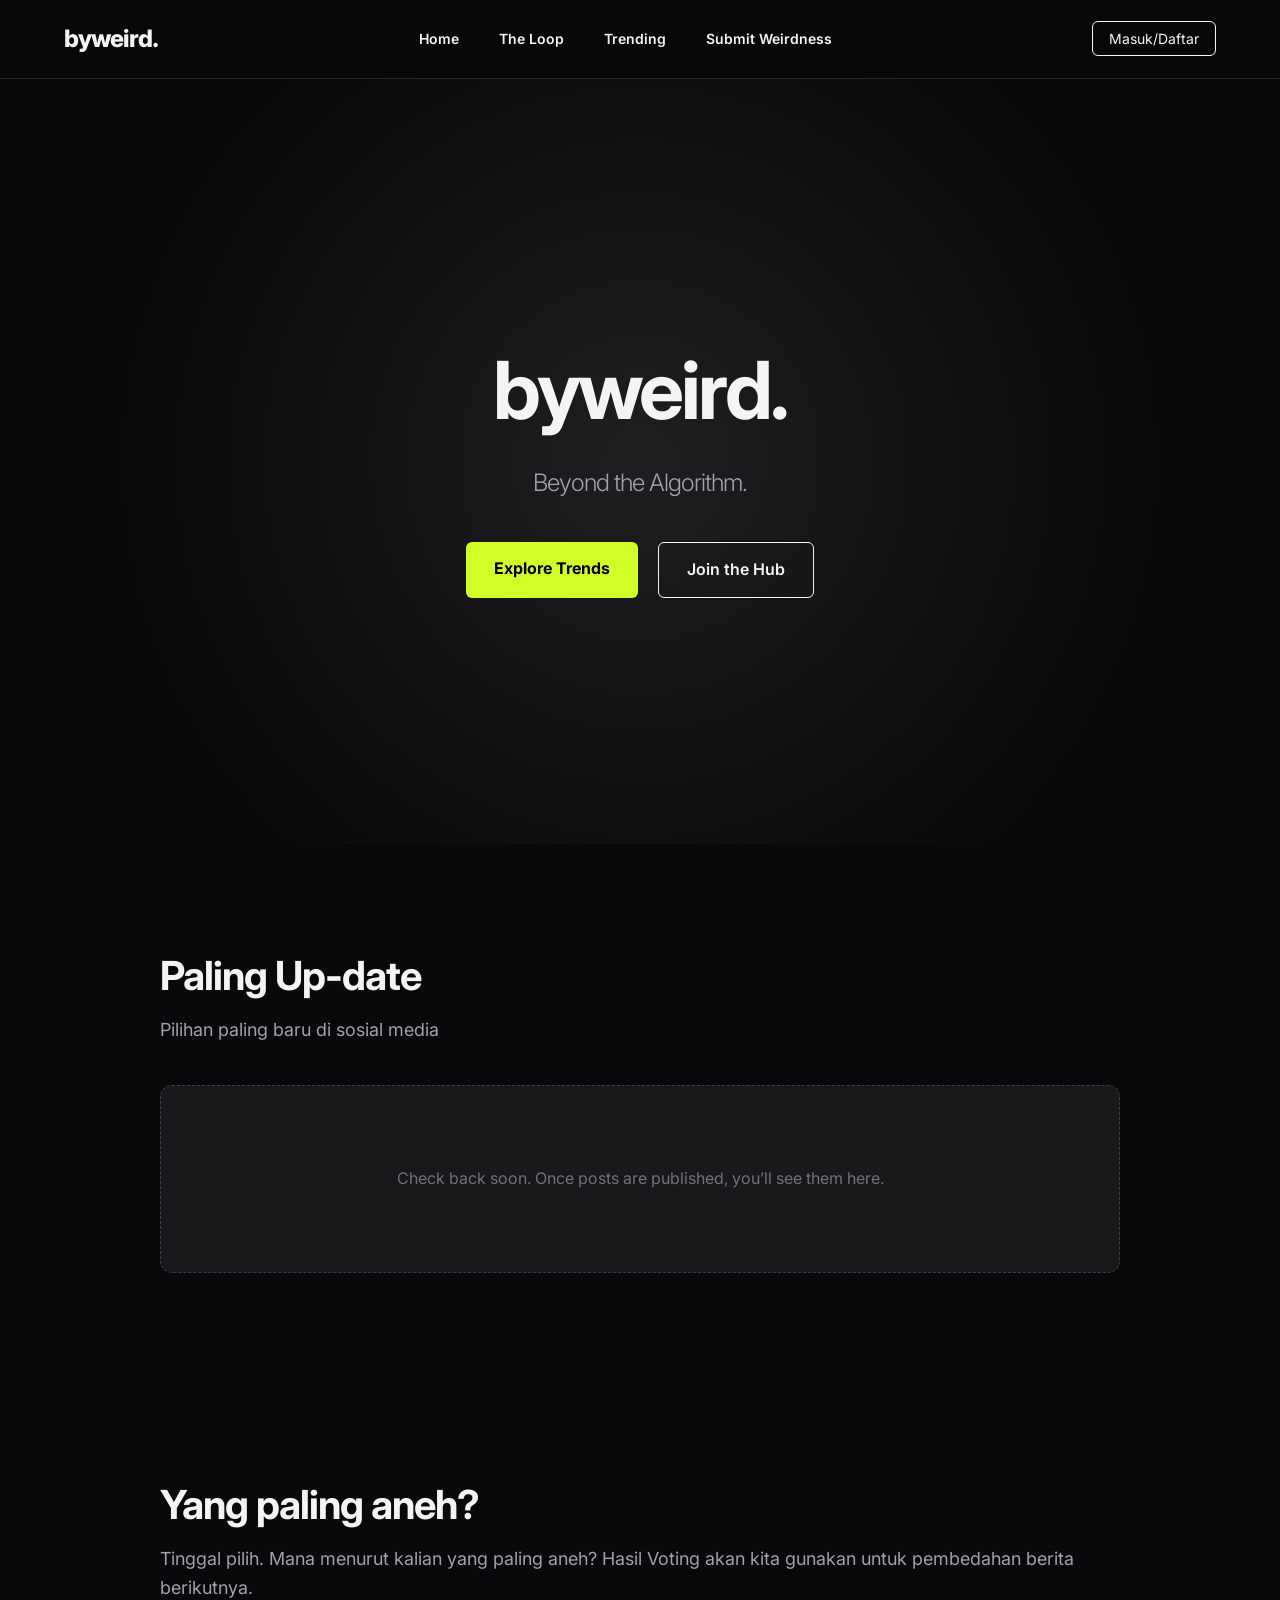
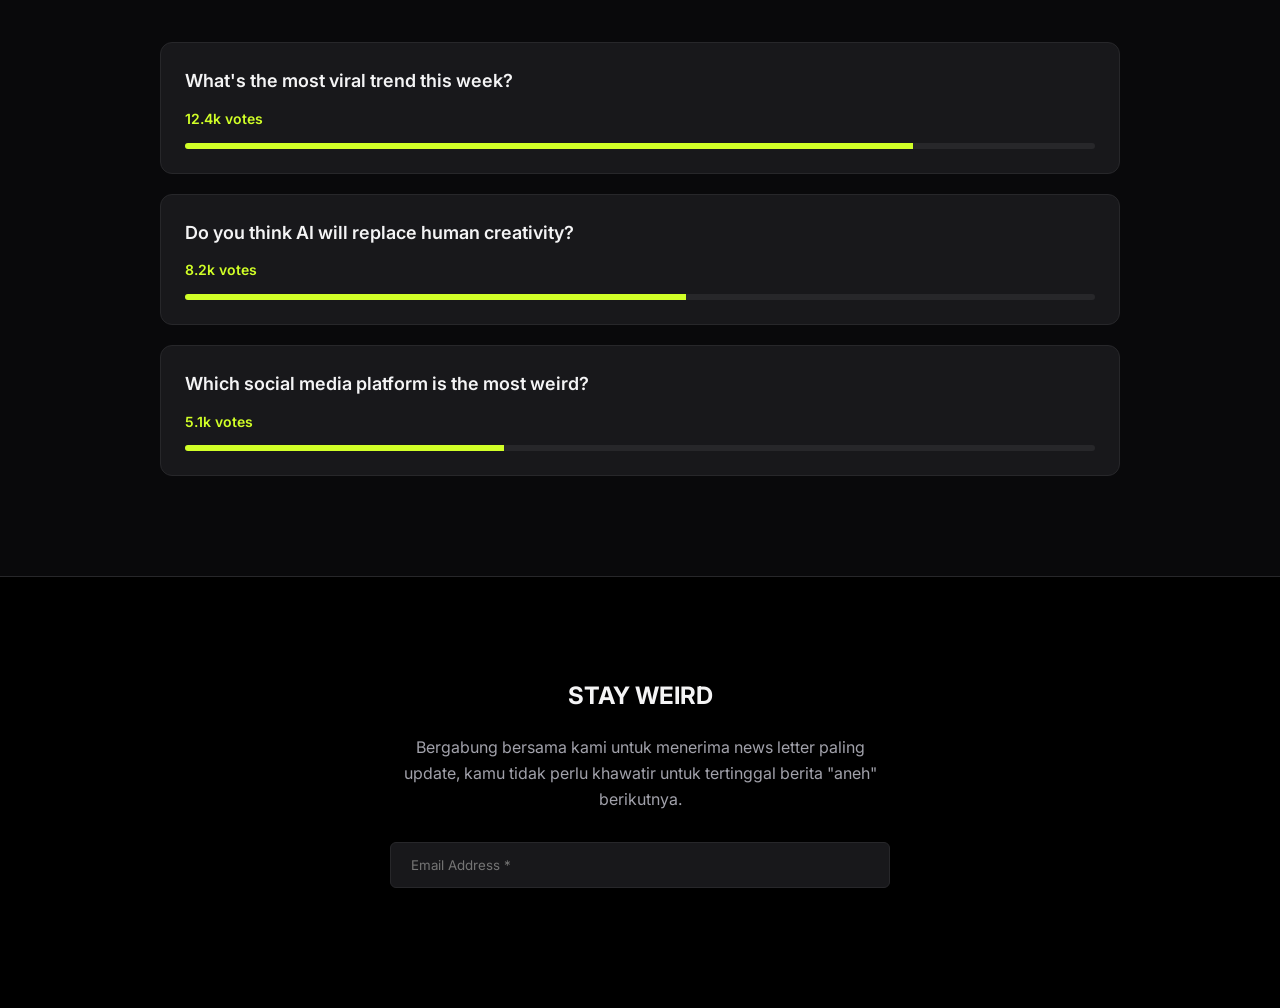
==== index.html @ 3d1785d6 "Upload website byweird pertama" ====
<!DOCTYPE html>
<html lang="id">
<head>
    <meta charset="UTF-8">
    <meta name="viewport" content="width=device-width, initial-scale=1.0">
    <title>Byweird | Beyond the Algorithm.</title>
    <link href="https://fonts.googleapis.com/css2?family=Inter:wght@300;400;600;800&display=swap" rel="stylesheet">
    <link rel="stylesheet" href="style.css">
</head>
<body>
    <header>
        <nav class="navbar">
            <div class="logo">
                <a href="#"><h1>byweird.</h1></a>
            </div>
            <ul class="nav-links">
                <li><a href="#home">Home</a></li>
                <li><a href="#the-loop">The Loop</a></li>
                <li><a href="#trending">Trending</a></li>
                <li><a href="#submit">Submit Weirdness</a></li>
            </ul>
            <div class="auth-buttons">
                <a href="#login" class="btn-login">Masuk/Daftar</a>
            </div>
        </nav>
    </header>

    <section id="home" class="hero">
        <div class="hero-content">
            <h1 class="hero-logo">byweird.</h1>
            <h2 class="tagline">Beyond the Algorithm.</h2>
            <div class="hero-actions">
                <a href="#explore" class="btn-primary">Explore Trends</a>
                <a href="#join" class="btn-secondary">Join the Hub</a>
            </div>
        </div>
    </section>

    <section id="the-loop" class="latest-updates">
        <div class="container">
            <h2>Paling Up-date</h2>
            <p class="subtitle">Pilihan paling baru di sosial media</p>
            <div class="posts-grid">
                <div class="empty-state">
                    <p>Check back soon. Once posts are published, you’ll see them here.</p>
                </div>
            </div>
        </div>
    </section>

    <section id="trending" class="voting-section">
        <div class="container">
            <h2>Yang paling aneh?</h2>
            <p class="voting-desc">Tinggal pilih. Mana menurut kalian yang paling aneh? Hasil Voting akan kita gunakan untuk pembedahan berita berikutnya.</p>
            
            <div class="poll-list">
                <div class="poll-item">
                    <h3>What's the most viral trend this week?</h3>
                    <span class="vote-count">12.4k votes</span>
                    <div class="progress-bar"><div class="progress" style="width: 80%;"></div></div>
                </div>
                <div class="poll-item">
                    <h3>Do you think AI will replace human creativity?</h3>
                    <span class="vote-count">8.2k votes</span>
                    <div class="progress-bar"><div class="progress" style="width: 55%;"></div></div>
                </div>
                <div class="poll-item">
                    <h3>Which social media platform is the most weird?</h3>
                    <span class="vote-count">5.1k votes</span>
                    <div class="progress-bar"><div class="progress" style="width: 35%;"></div></div>
                </div>
            </div>
        </div>
    </section>

    <footer id="submit">
        <div class="newsletter-section">
            <h2>STAY WEIRD</h2>
            <p>Bergabung bersama kami untuk menerima news letter paling update, kamu tidak perlu khawatir untuk tertinggal berita "aneh" berikutnya.</p>
            <form class="newsletter-form" id="newsletterForm">
                <input type="email" id="emailInput" placeholder="Email Address *" required>
                <button type="submit" class="
---- style.css ----
/* style.css */
:root {
    --bg-color: #09090b;
    --text-color: #f4f4f5;
    --accent-color: #d1ff27; /* Hijau Neon Khas */
    --secondary-bg: #18181b;
    --border-color: #27272a;
    --font-family: 'Inter', sans-serif;
}

* {
    margin: 0;
    padding: 0;
    box-sizing: border-box;
}

body {
    background-color: var(--bg-color);
    color: var(--text-color);
    font-family: var(--font-family);
    line-height: 1.6;
}

a {
    text-decoration: none;
    color: var(--text-color);
    transition: all 0.3s ease;
}

a:hover {
    color: var(--accent-color);
}

.container {
    max-width: 1000px;
    margin: 0 auto;
    padding: 0 20px;
}

/* Navigasi */
.navbar {
    display: flex;
    justify-content: space-between;
    align-items: center;
    padding: 20px 5%;
    background-color: rgba(9, 9, 11, 0.9);
    position: sticky;
    top: 0;
    z-index: 100;
    border-bottom: 1px solid var(--border-color);
    backdrop-filter: blur(10px);
}

.logo h1 {
    font-size: 24px;
    font-weight: 800;
    letter-spacing: -1px;
}

.nav-links {
    display: flex;
    list-style: none;
    gap: 40px;
    font-size: 14px;
    font-weight: 600;
}

.btn-login {
    border: 1px solid var(--text-color);
    padding: 8px 16px;
    border-radius: 6px;
    font-size: 14px;
}

.btn-login:hover {
    background: var(--text-color);
    color: var(--bg-color);
}

/* Hero Section */
.hero {
    height: 85vh;
    display: flex;
    align-items: center;
    justify-content: center;
    text-align: center;
    background: radial-gradient(circle at center, #1f1f22 0%, #09090b 70%);
}

.hero-logo {
    font-size: 80px;
    margin-bottom: 10px;
    letter-spacing: -3px;
}

.tagline {
    font-size: 24px;
    font-weight: 300;
    margin-bottom: 40px;
    color: #a1a1aa;
}

.hero-actions {
    display: flex;
    gap: 20px;
    justify-content: center;
}

.btn-primary {
    background-color: var(--accent-color);
    color: #000;
    padding: 14px 28px;
    font-weight: 700;
    border-radius: 6px;
    border: none;
    cursor: pointer;
    font-size: 16px;
    transition: transform 0.2s ease;
}

.btn-primary:hover {
    transform: translateY(-2px);
    box-shadow: 0 4px 15px rgba(209, 255, 39, 0.3);
}

.btn-secondary {
    background-color: transparent;
    border: 1px solid var(--text-color);
    padding: 14px 28px;
    font-weight: 600;
    border-radius: 6px;
}

.btn-secondary:hover {
    background: var(--secondary-bg);
}

/* Section Umum */
section {
    padding: 100px 0;
}

section h2 {
    font-size: 40px;
    margin-bottom: 8px;
    letter-spacing: -1px;
}

.subtitle, .voting-desc {
    color: #a1a1aa;
    margin-bottom: 40px;
    font-size: 18px;
}

.empty-state {
    padding: 80px 20px;
    border: 1px dashed #3f3f46;
    text-align: center;
    color: #71717a;
    border-radius: 12px;
    background-color: var(--secondary-bg);
}

/* Voting Section */
.poll-list {
    display: flex;
    flex-direction: column;
    gap: 20px;
}

.poll-item {
    background: var(--secondary-bg);
    padding: 24px;
    border-radius: 12px;
    border: 1px solid var(--border-color);
    transition: border-color 0.3s;
}

.poll-item:hover {
    border-color: #52525b;
}

.poll-item h3 {
    font-size: 18px;
    font-weight: 600;
    margin-bottom: 12px;
}

.vote-count {
    font-size: 14px;
    color: var(--accent-color);
    display: block;
    margin-bottom: 12px;
    font-weight: 600;
}

.progress-bar {
    width: 100%;
    height: 6px;
    background: #27272a;
    border-radius: 4px;
    overflow: hidden;
}

.progress {
    height: 100%;
    background: var(--accent-color);
}

/* Footer & Newsletter */
footer {
    background: #000;
    padding: 100px 20px 40px;
    text-align: center;
    border-top: 1px solid var(--border-color);
}

.newsletter-section {
    max-width: 500px;
    margin: 0 auto 80px;
}

.newsletter-section p {
    margin: 20px 0 30px;
    color: #a1a1aa;
}

.newsletter-form {
    display: flex;
    gap: 12px;
}

.newsletter-form input {
    flex: 1;
    padding: 14px 20px;
    border: 1px solid var(--border-color);
    background: var(--secondary-bg);
    color: white;
    border-radius: 6px;
    outline: none;
    font-family: inherit;
}

.newsletter-form input:focus {
    border-color: var(--accent-color);
}

.footer-bottom {
    display: flex;
    flex-direction: column;
    gap: 10px;
    color: #71717a;
    font-size: 14px;
}

.footer-logo {
    font-size: 24px;
    font-weight: 800;
    color: white;
}

.footer-email {
    color: #a1a1aa;
}

/* Responsif untuk Mobile */
@media (max-width: 768px) {
    .nav-links, .auth-buttons {
        display: none;
    }
    .hero-logo { font-size: 56px; }
    .hero-actions { flex-direction: column; }
    .newsletter-form { flex-direction: column; }
}
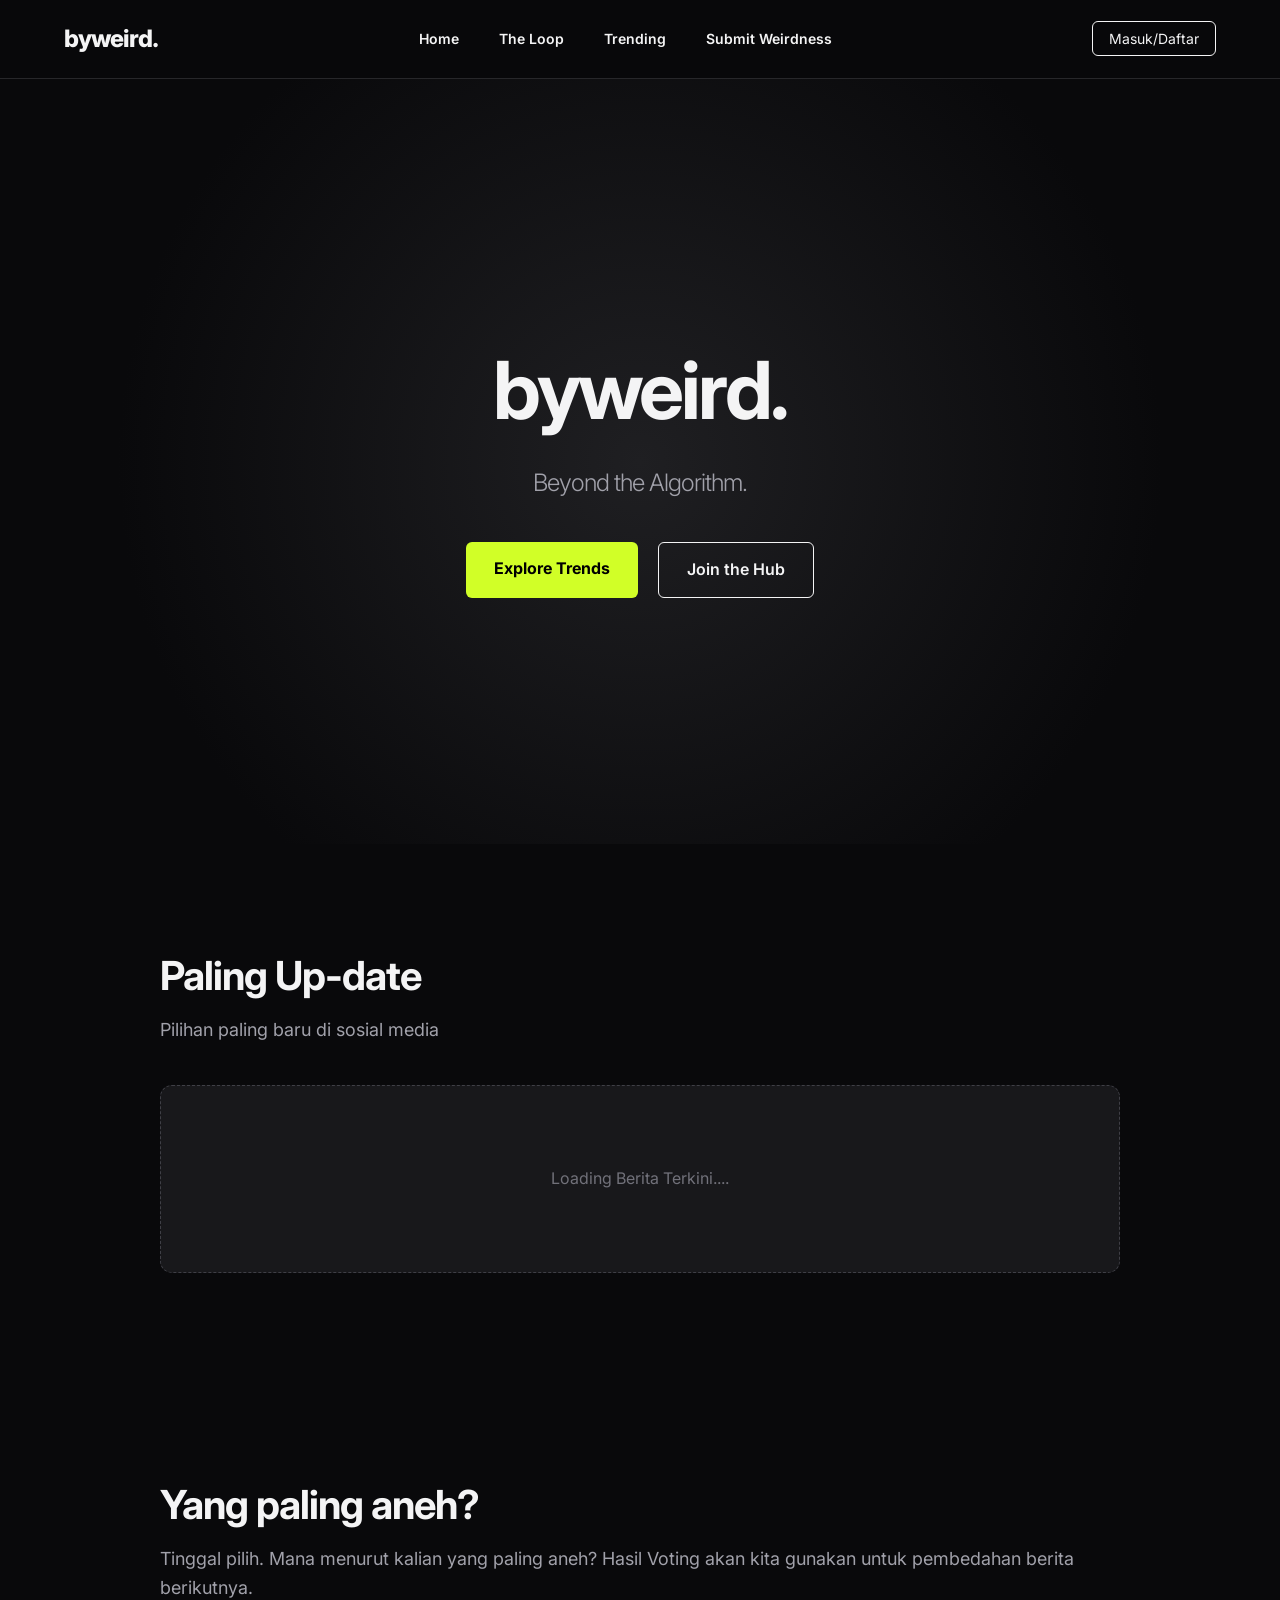
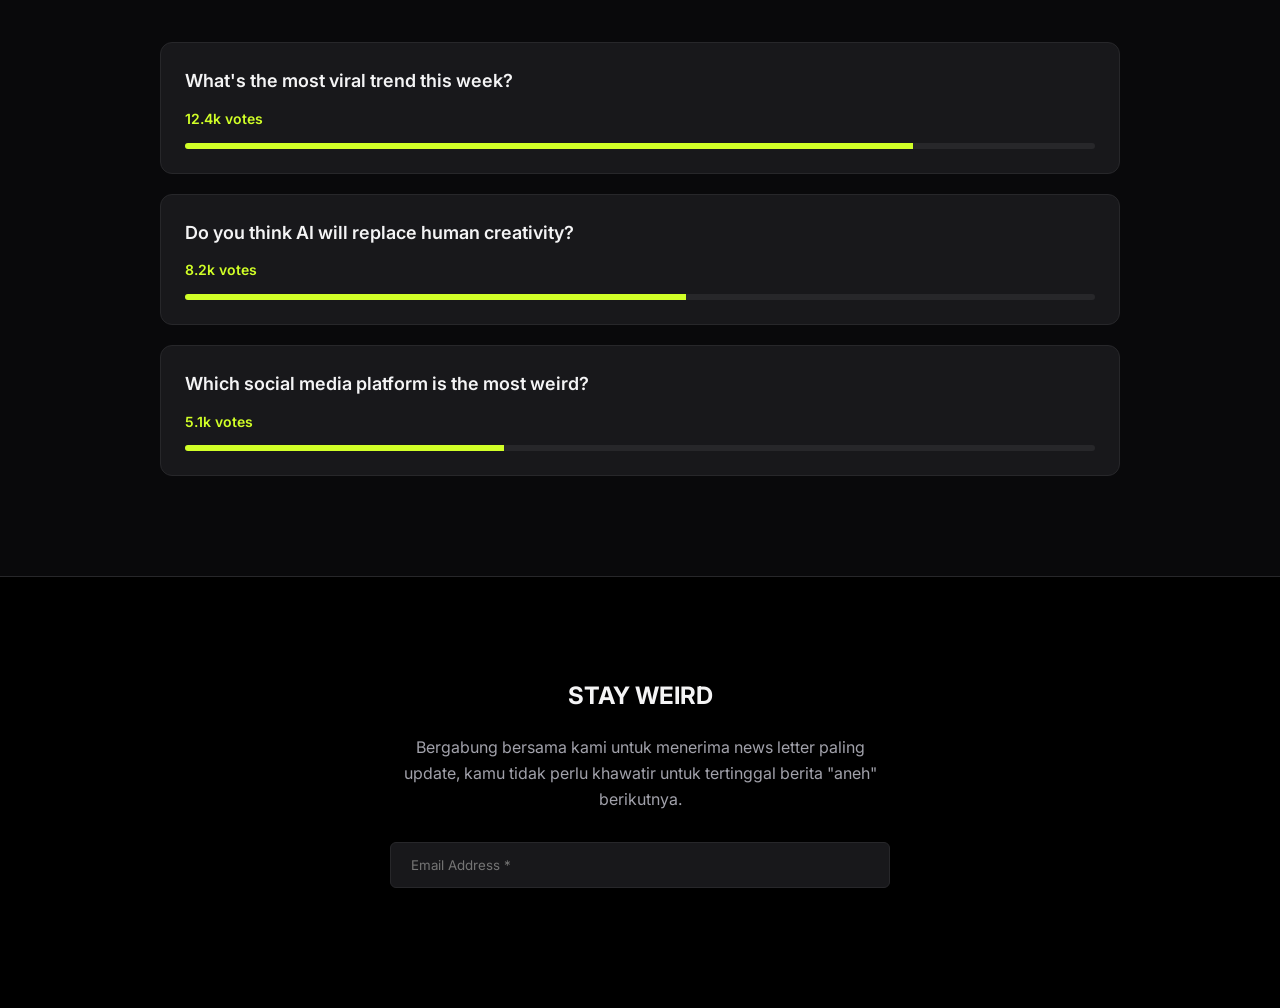
==== commit e3737daa: "Integrasi database berita dengan Google Sheets" ====
--- a/index.html
+++ b/index.html
@@ -40,9 +40,10 @@
         <div class="container">
             <h2>Paling Up-date</h2>
             <p class="subtitle">Pilihan paling baru di sosial media</p>
-            <div class="posts-grid">
+
+            <div class="posts-grid" id="newsContainer">
                 <div class="empty-state">
-                    <p>Check back soon. Once posts are published, you’ll see them here.</p>
+                    <p>Loading Berita Terkini....</p>
                 </div>
             </div>
         </div>
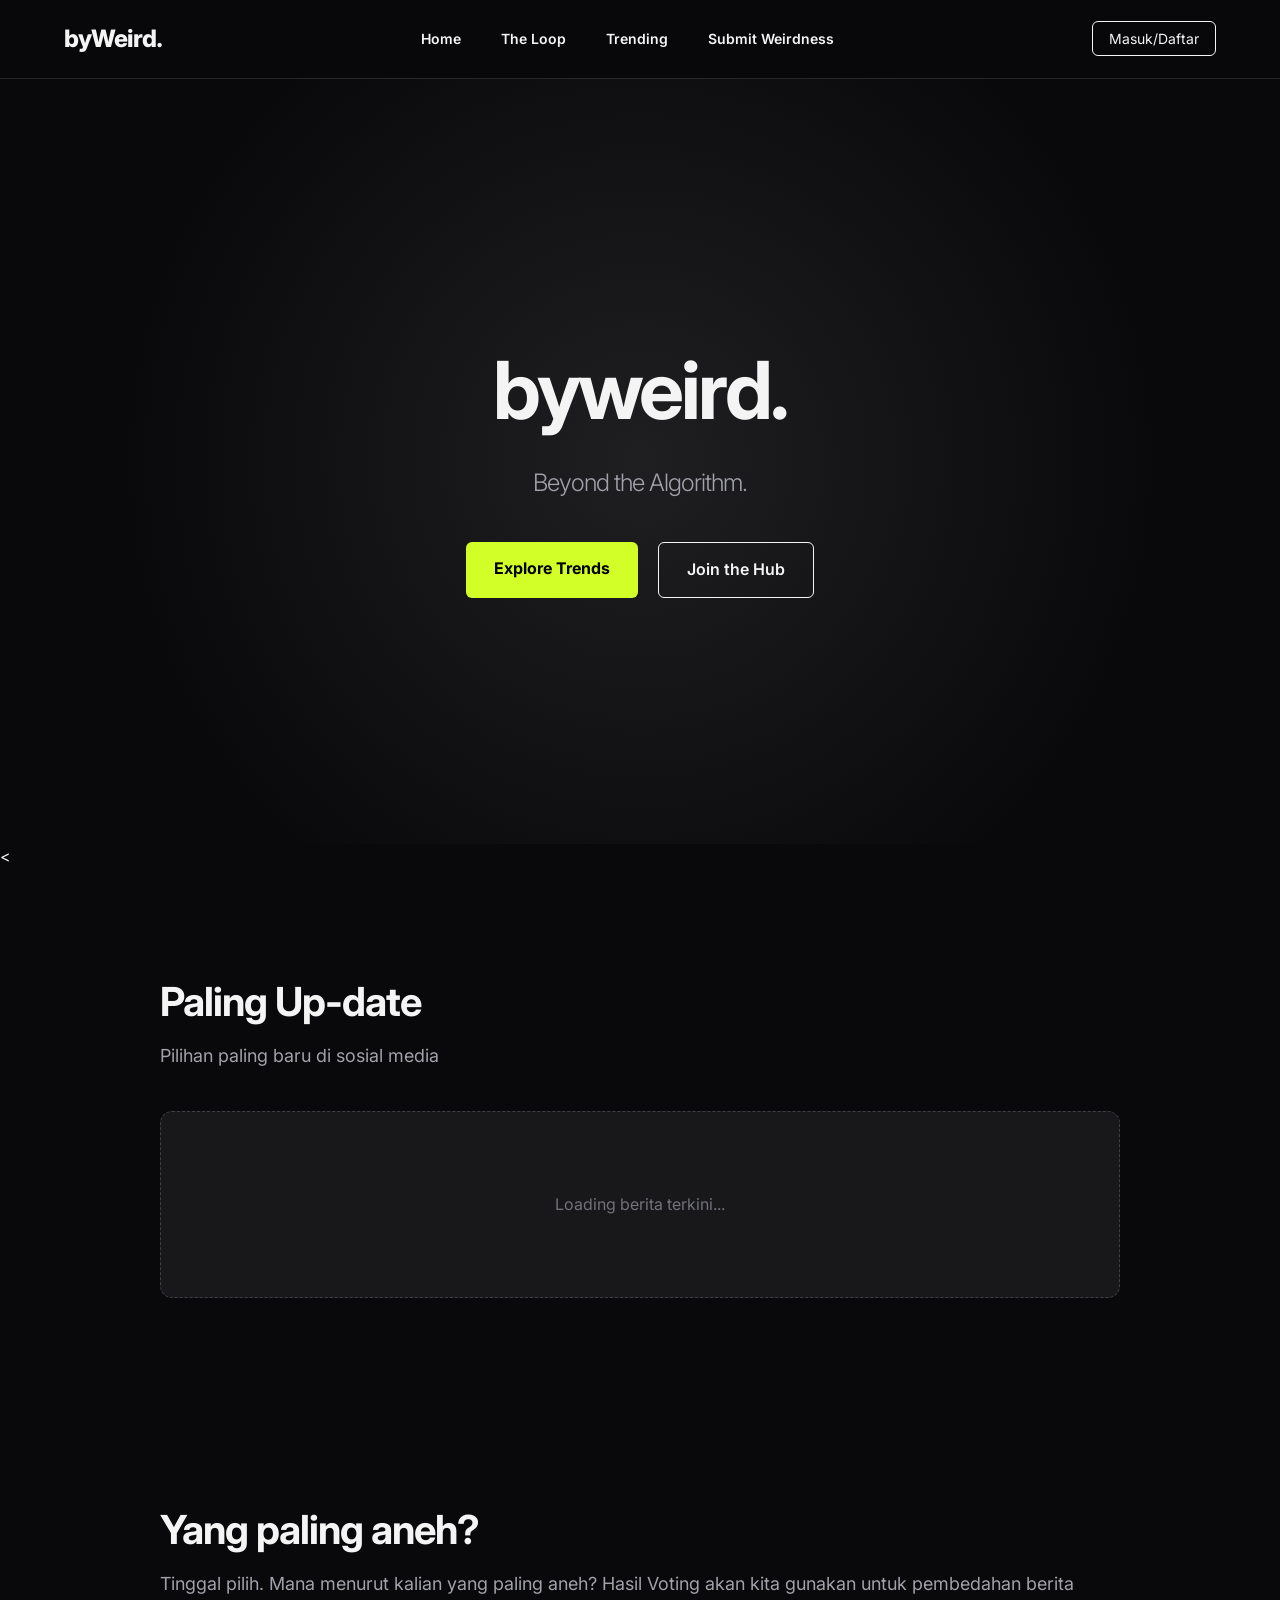
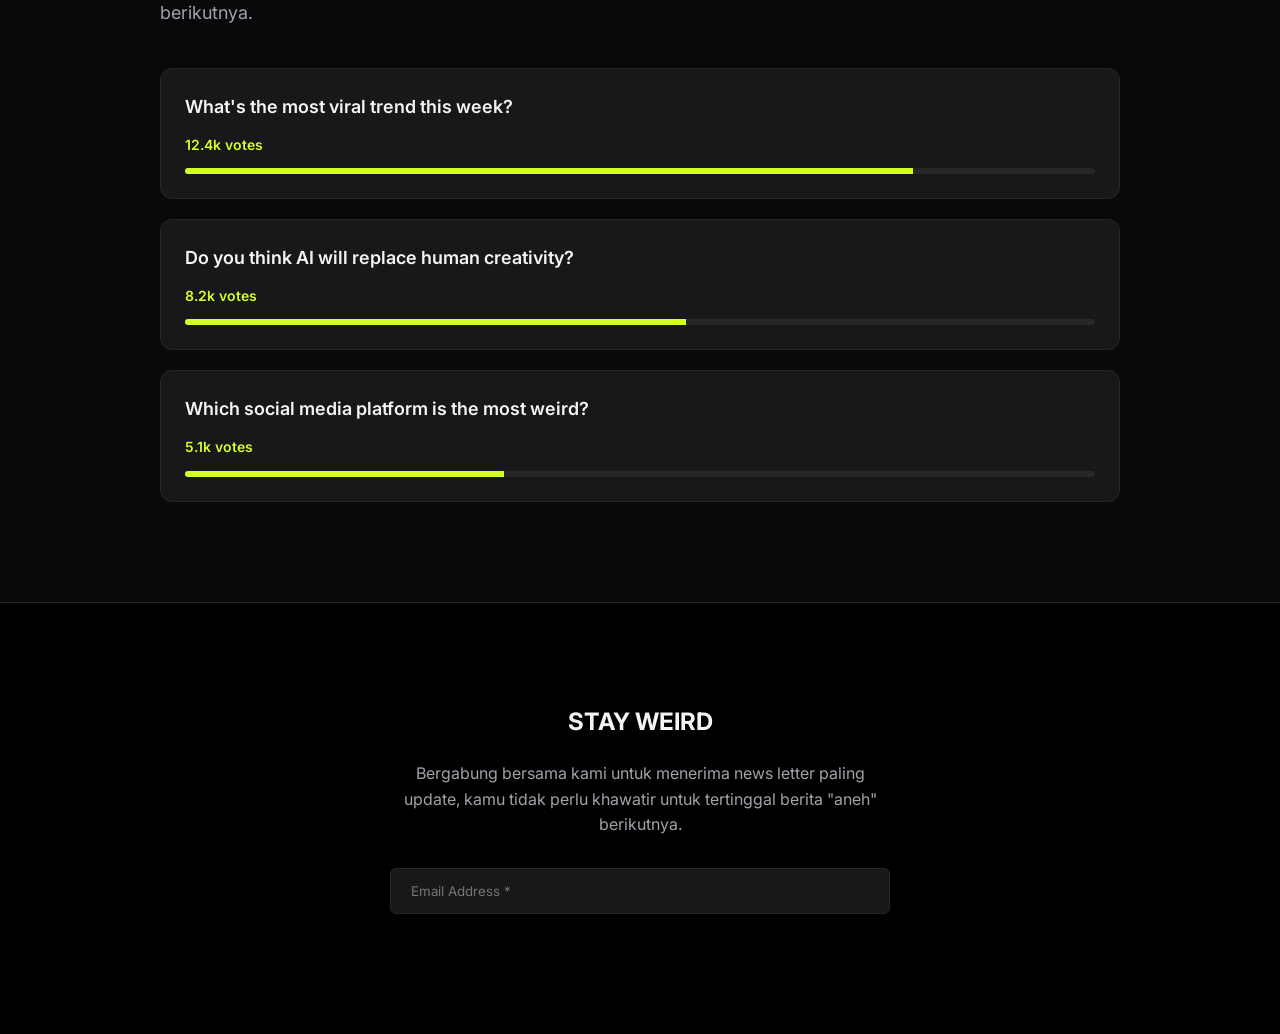
==== commit 4ed6b8b8: "tambah kode debug console" ====
--- a/index.html
+++ b/index.html
@@ -11,7 +11,7 @@
     <header>
         <nav class="navbar">
             <div class="logo">
-                <a href="#"><h1>byweird.</h1></a>
+                <a href="#"><h1>byWeird.</h1></a>
             </div>
             <ul class="nav-links">
                 <li><a href="#home">Home</a></li>
@@ -36,15 +36,13 @@
         </div>
     </section>
 
-    <section id="the-loop" class="latest-updates">
+    <<section id="the-loop" class="latest-updates">
         <div class="container">
             <h2>Paling Up-date</h2>
             <p class="subtitle">Pilihan paling baru di sosial media</p>
-
+            
             <div class="posts-grid" id="newsContainer">
-                <div class="empty-state">
-                    <p>Loading Berita Terkini....</p>
-                </div>
+                <div class="empty-state">Loading berita terkini...</div>
             </div>
         </div>
     </section>
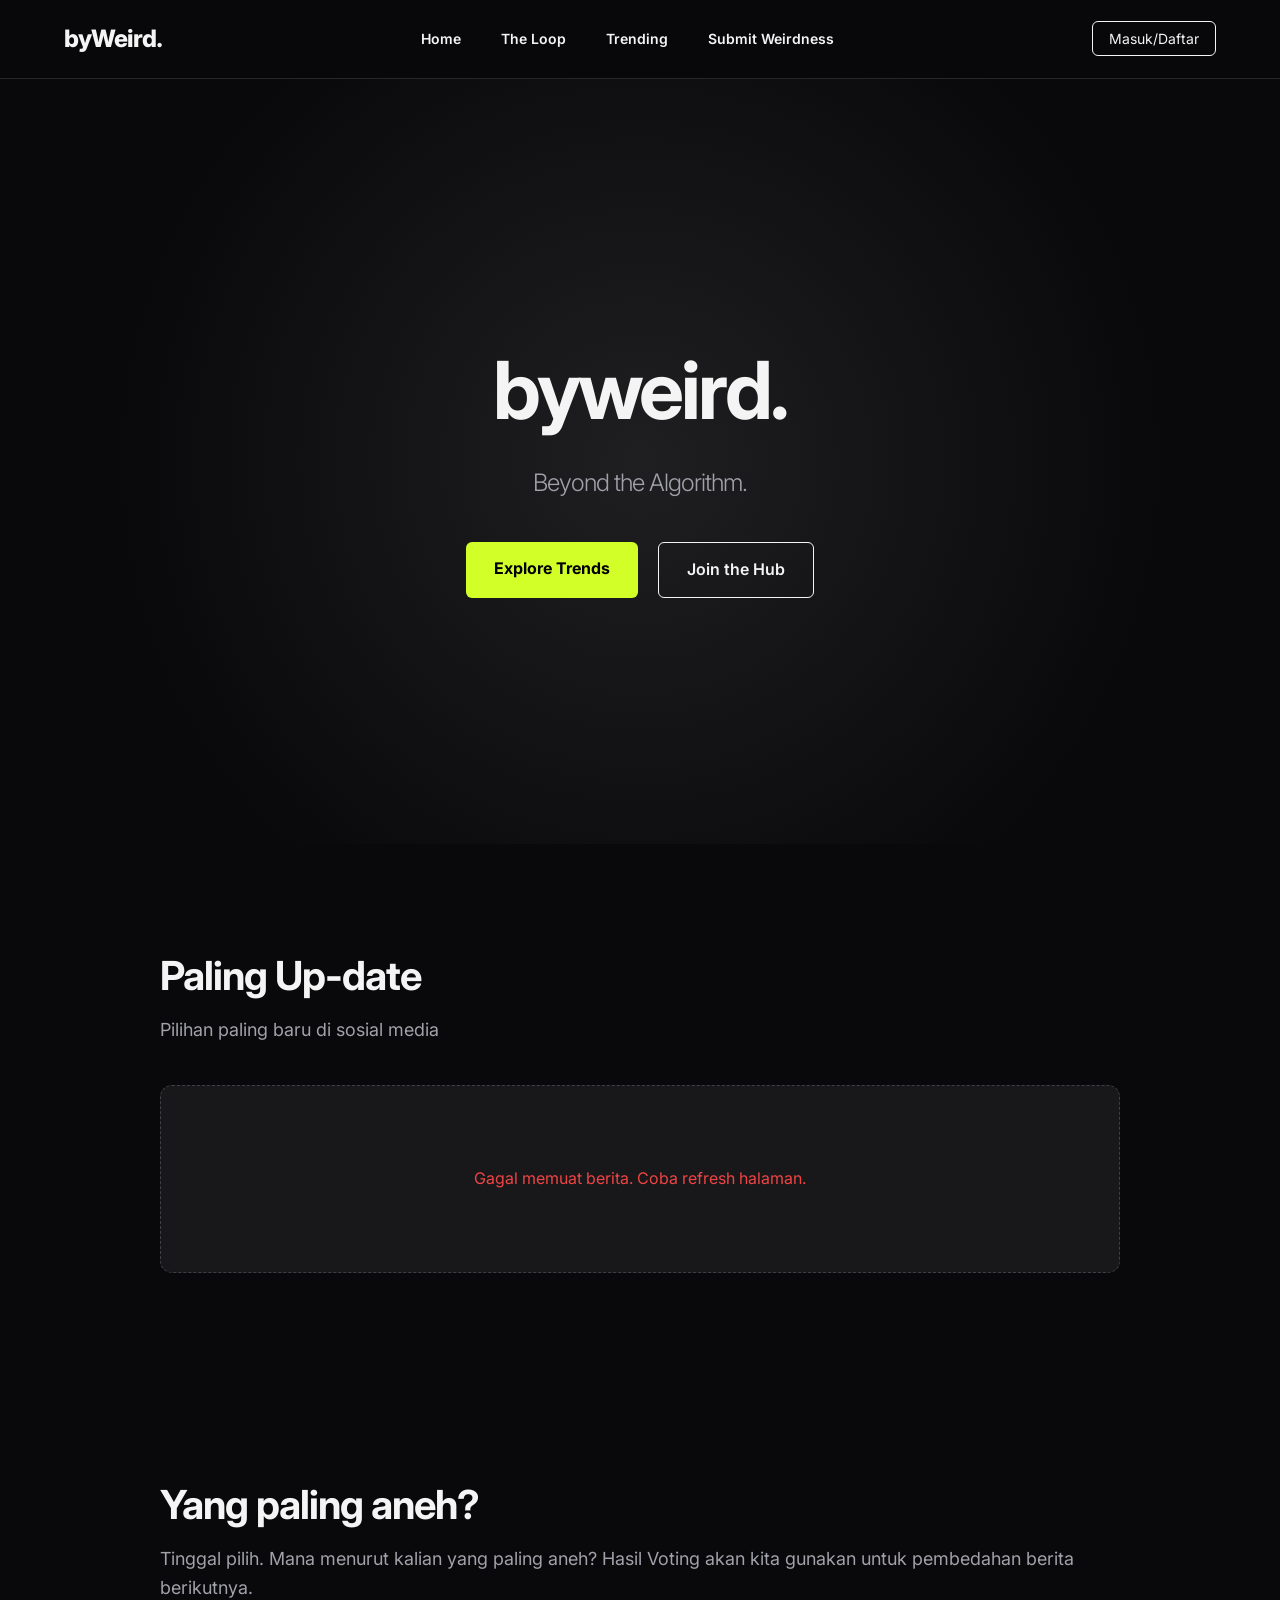
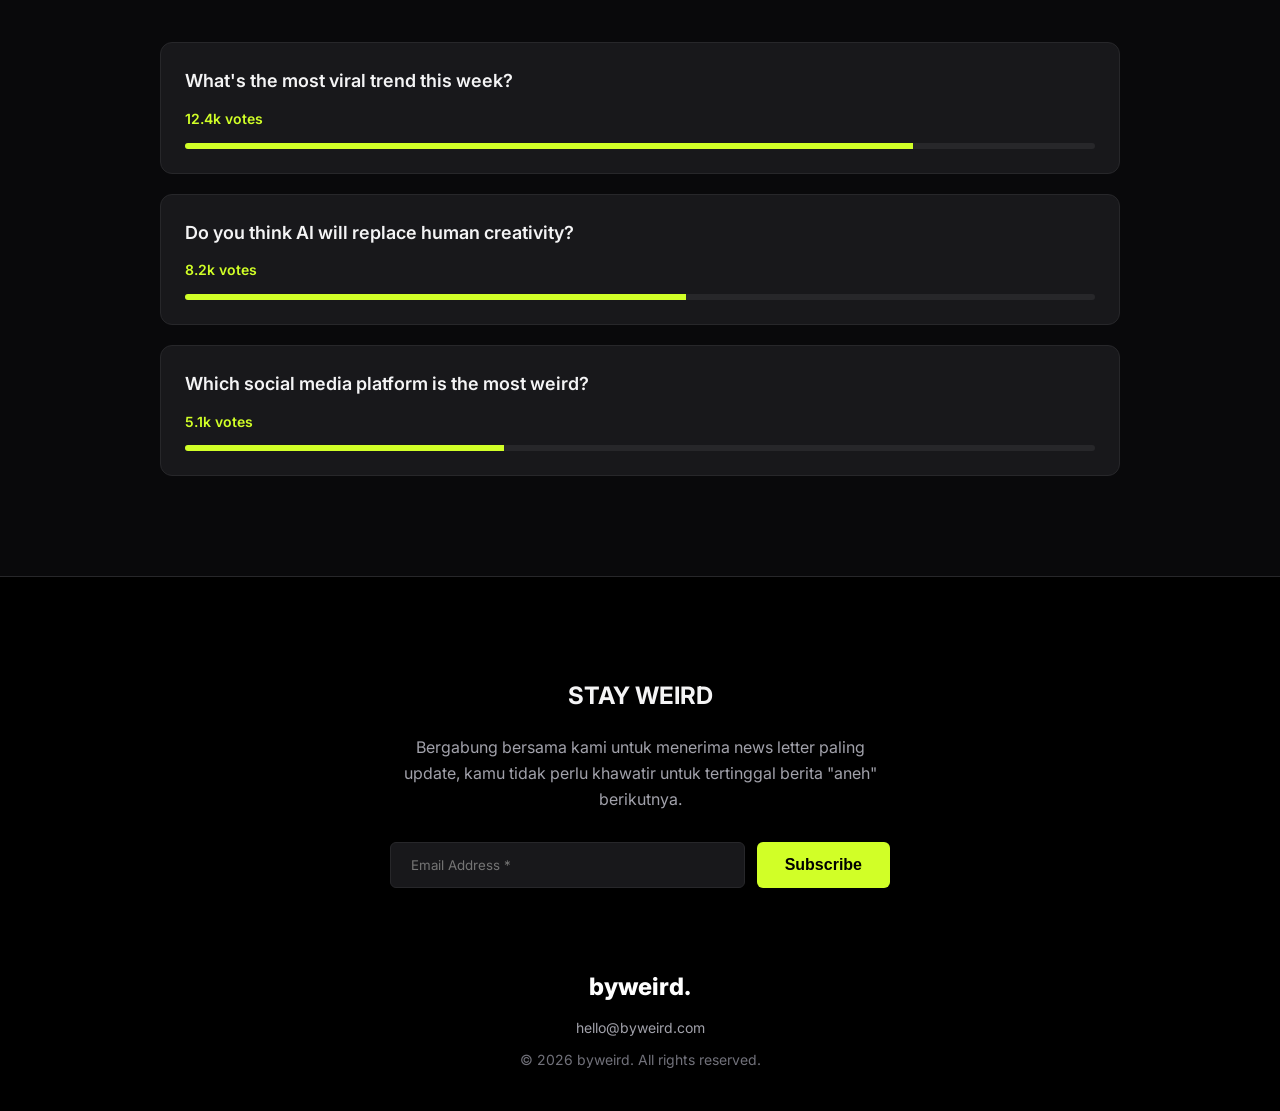
==== commit c5bdbe5b: "Fix html kepotong dan kembaliin pemanggil script js" ====
--- a/index.html
+++ b/index.html
@@ -36,7 +36,7 @@
         </div>
     </section>
 
-    <<section id="the-loop" class="latest-updates">
+    <section id="the-loop" class="latest-updates">
         <div class="container">
             <h2>Paling Up-date</h2>
             <p class="subtitle">Pilihan paling baru di sosial media</p>
@@ -78,4 +78,18 @@
             <p>Bergabung bersama kami untuk menerima news letter paling update, kamu tidak perlu khawatir untuk tertinggal berita "aneh" berikutnya.</p>
             <form class="newsletter-form" id="newsletterForm">
                 <input type="email" id="emailInput" placeholder="Email Address *" required>
-                <button type="submit" class="+                <button type="submit" class="btn-primary">Subscribe</button>
+            </form>
+        </div>
+        
+        <div class="footer-bottom">
+            <div class="footer-logo">byweird.</div>
+            <a href="mailto:hello@byweird.com" class="footer-email">hello@byweird.com</a>
+            <p>&copy; 2026 byweird. All rights reserved.</p>
+        </div>
+    </footer>
+
+    <!-- Ini baris krusial yang sempat hilang -->
+    <script src="script.js"></script>
+</body>
+</html>
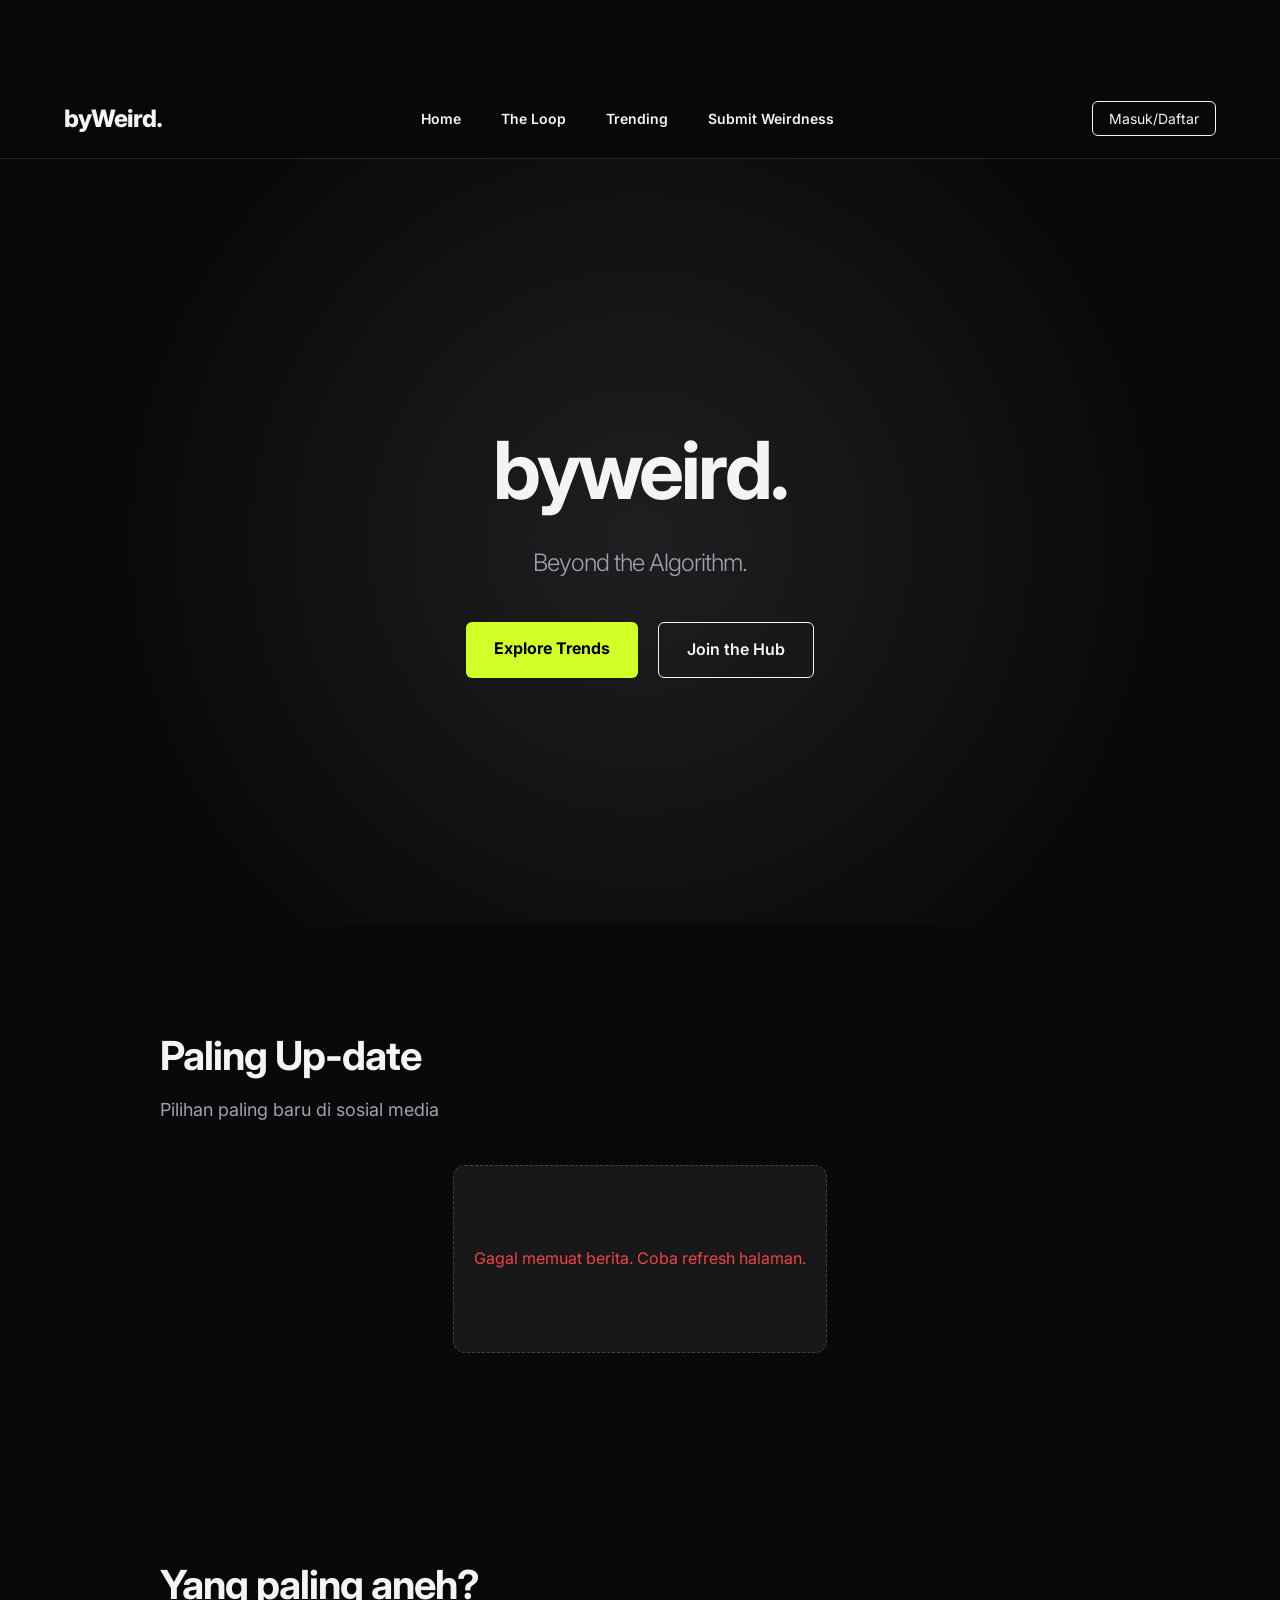
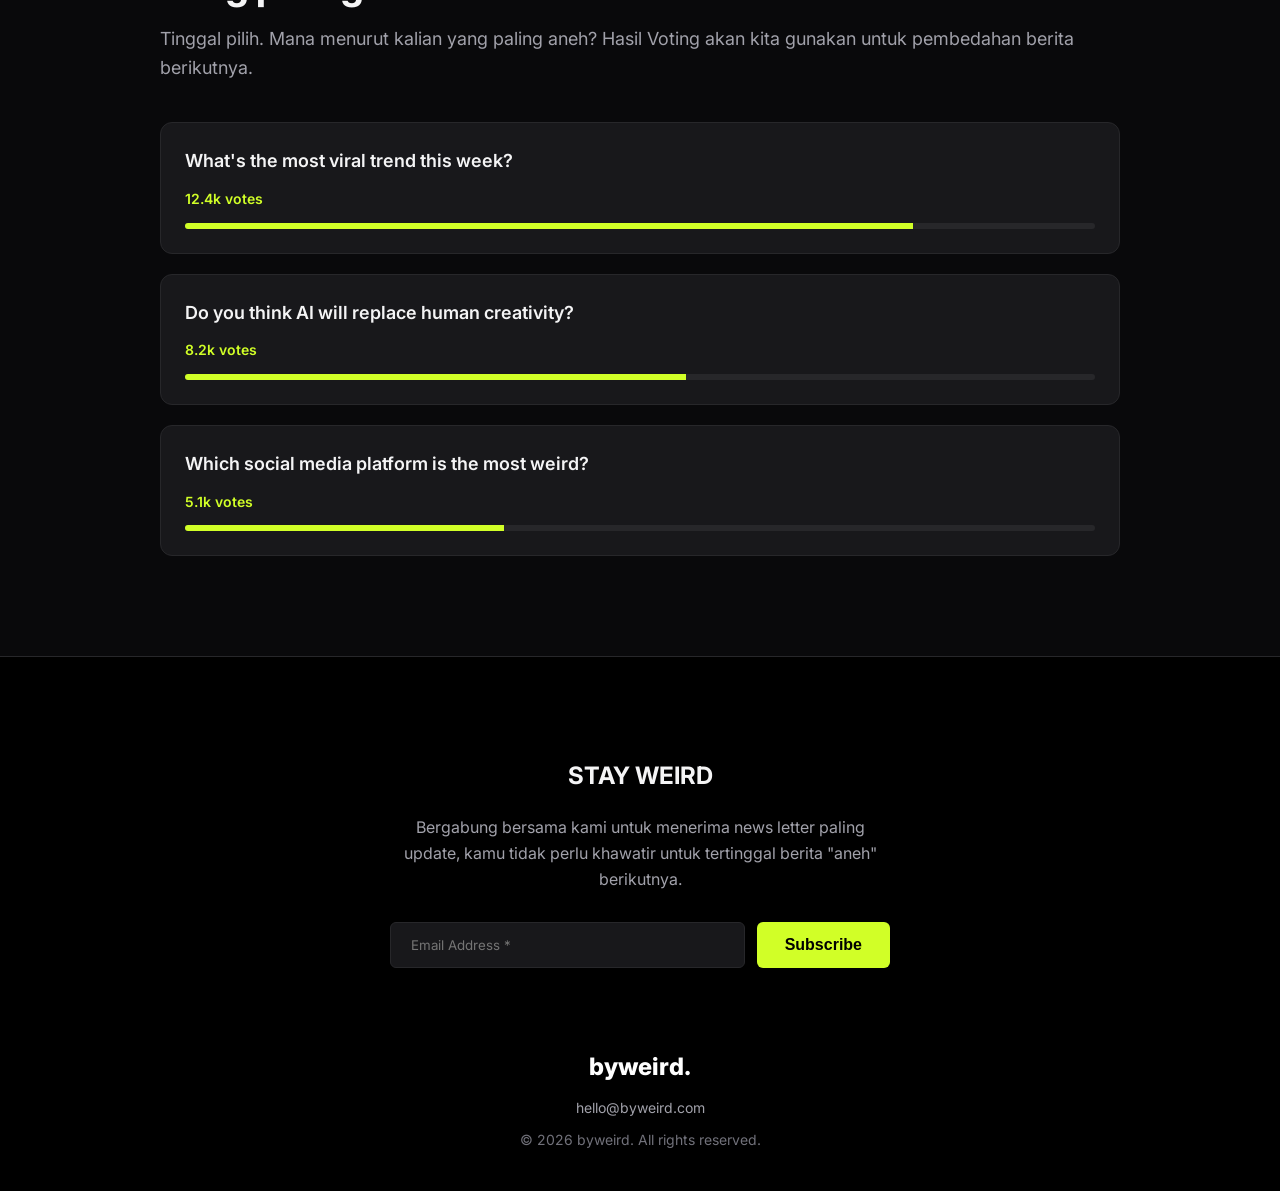
==== commit 1dfb33fb: "Struktur CS dan layout berita" ====
--- a/index.html
+++ b/index.html
@@ -89,6 +89,13 @@
         </div>
     </footer>
 
+<!-- Tombol Scroll to Top -->
+    <button id="scrollToTopBtn" class="scroll-to-top" aria-label="Scroll to top">
+        <svg xmlns="http://www.w3.org/2000/svg" viewBox="0 0 24 24" fill="none" stroke="currentColor" stroke-width="2" stroke-linecap="round" stroke-linejoin="round">
+            <path d="M12 19V5M5 12l7-7 7 7"/>
+        </svg>
+    </button>
+
     <!-- Ini baris krusial yang sempat hilang -->
     <script src="script.js"></script>
 </body>
--- a/style.css
+++ b/style.css
@@ -6,6 +6,12 @@
     --secondary-bg: #18181b;
     --border-color: #27272a;
     --font-family: 'Inter', sans-serif;
+}
+
+html {
+    scroll-behavior: smooth;
+    padding-top: 80px; /* Untuk menghindari konten tertutup oleh navbar */
+
 }
 
 * {
@@ -271,4 +277,193 @@
     .hero-logo { font-size: 56px; }
     .hero-actions { flex-direction: column; }
     .newsletter-form { flex-direction: column; }
+}
+
+/* Scroll to Top Button */
+.scroll-to-top {
+    position: fixed;
+    bottom: 30px;
+    right: 30px;
+    width: 50px;
+    height: 50px;
+    background-color: var(--accent-color); /* Menggunakan hijau neon tema lo */
+    color: #000; /* Warna panah hitam biar kontras */
+    border: none;
+    border-radius: 50%; /* Bikin bulat sempurna */
+    cursor: pointer;
+    display: flex;
+    align-items: center;
+    justify-content: center;
+    box-shadow: 0 4px 15px rgba(209, 255, 39, 0.3); /* Efek glow neon */
+    opacity: 0; /* Sembunyi dari awal */
+    visibility: hidden;
+    transform: translateY(20px); /* Agak turun ke bawah saat sembunyi */
+    transition: all 0.3s ease; /* Animasi mulus saat muncul/hilang */
+    z-index: 999; /* Biar posisinya selalu di atas elemen lain */
+}
+
+/* Class ini akan ditambahkan lewat JS saat user mulai scroll */
+.scroll-to-top.show {
+    opacity: 1;
+    visibility: visible;
+    transform: translateY(0);
+}
+
+.scroll-to-top:hover {
+    transform: translateY(-5px); /* Efek ngambang saat di-hover */
+    background-color: #fff; /* Berubah putih biar interaktif */
+}
+
+.scroll-to-top svg {
+    width: 24px;
+    height: 24px;
+}
+
+/* --- STYLING NEWS CARD (VERSI SMOOTH & CENTERED) --- */
+.posts-grid {
+    display: flex;
+    flex-direction: column;
+    align-items: center; /* Bikin semua kartu otomatis di tengah */
+    gap: 30px;
+    width: 100%;
+}
+
+.news-card {
+    display: flex;
+    flex-direction: column; /* Formasi vertikal yang seimbang */
+    background: var(--secondary-bg);
+    border: 1px solid var(--border-color);
+    border-radius: 16px; /* Sudut ujung blok luar dibikin tumpul smooth */
+    overflow: hidden;
+    width: 100%;
+    max-width: 680px; /* Membatasi lebar kartu biar proporsional di tengah */
+    box-shadow: 0 10px 30px rgba(0, 0, 0, 0.5);
+    transition: transform 0.3s ease, border-color 0.3s ease, box-shadow 0.3s ease;
+}
+
+.news-card:hover {
+    transform: translateY(-4px);
+    border-color: var(--accent-color);
+    box-shadow: 0 15px 35px rgba(209, 255, 39, 0.1);
+}
+
+.news-image {
+    width: 100%;
+    height: 340px; /* Tinggi gambar yang ideal dan pas */
+    overflow: hidden;
+    position: relative;
+    padding: 16px 16px 0 16px; /* Kasih padding dalam biar gambar ga nempel ujung luar */
+}
+
+.news-image img {
+    width: 100%;
+    height: 100%;
+    object-fit: cover;
+    border-radius: 12px; /* INI DIA: Ujung gambar dikasih rounded corner smooth */
+    display: block;
+}
+
+.news-content {
+    padding: 28px;
+    display: flex;
+    flex-direction: column;
+    gap: 10px;
+}
+
+.news-category {
+    font-size: 12px;
+    color: var(--accent-color);
+    font-weight: 600;
+    text-transform: uppercase;
+    letter-spacing: 1.5px;
+}
+
+.news-title {
+    font-size: 26px;
+    font-weight: 800;
+    line-height: 1.3;
+    color: var(--text-color);
+    margin: 4px 0;
+}
+
+.news-description {
+    color: #a1a1aa;
+    font-size: 15px;
+    line-height: 1.6;
+    margin-bottom: 10px;
+}
+
+.news-date {
+    font-size: 13px;
+    color: #71717a;
+    font-weight: 500;
+}
+
+/* Responsif untuk Layar HP */
+@media (max-width: 768px) {
+    .news-card {
+        max-width: 100%;
+    }
+    .news-image {
+        height: 220px;
+        padding: 12px 12px 0 12px;
+    }
+    .news-image img {
+        border-radius: 8px;
+    }
+    .news-content {
+        padding: 20px;
+    }
+    .news-title {
+        font-size: 20px;
+    }
+}
+
+.news-card:hover {
+    transform: translateY(-5px); /* Efek ngambang */
+    border-color: var(--accent-color); /* Border nyala hijau neon pas disentuh */
+}
+
+.news-image {
+    flex: 0 0 300px; /* Lebar gambar fix 300px di laptop */
+    max-width: 300px;
+    background: #111; /* Warna dasar kalau gambar telat loading */
+}
+
+.news-image img {
+    width: 100%;
+    height: 100%;
+    object-fit: cover; /* Biar gambar gak gepeng */
+    display: block;
+}
+
+.news-content {
+    padding: 24px;
+    flex: 1; /* Teks ngambil sisa ruang yang ada */
+    display: flex;
+    flex-direction: column;
+    justify-content: center;
+}
+
+/* Biar Kategori warnanya nyala */
+.news-category {
+    font-size: 12px;
+    color: var(--accent-color);
+    font-weight: 600;
+    text-transform: uppercase;
+    margin-bottom: 8px;
+    letter-spacing: 1px;
+}
+
+/* Responsif: Kalau di HP, gambarnya otomatis pindah ke atas! */
+@media (max-width: 768px) {
+    .news-card {
+        flex-direction: column; /* Ubah formasi jadi atas-bawah */
+    }
+    .news-image {
+        flex: none;
+        width: 100%;
+        max-width: 100%;
+        height: 200px; /* Tinggi gambar di HP */
+    }
 }
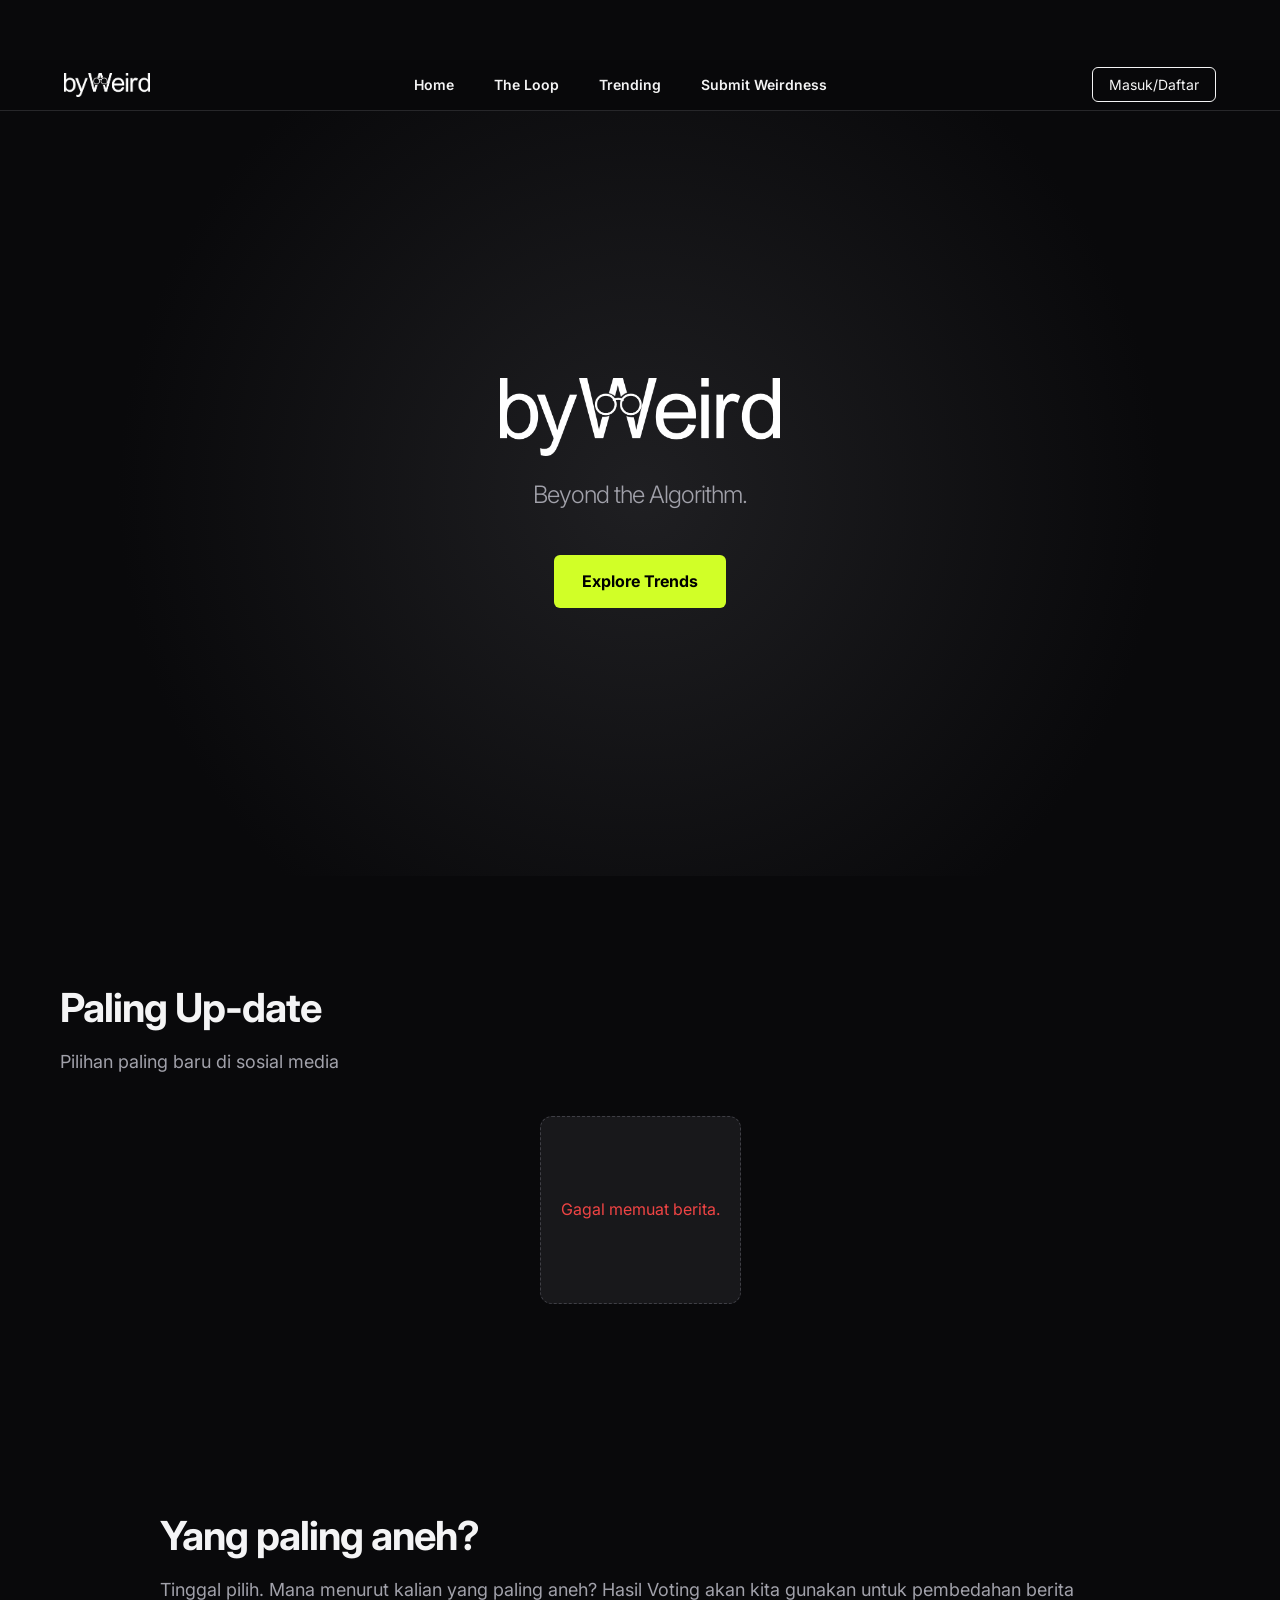
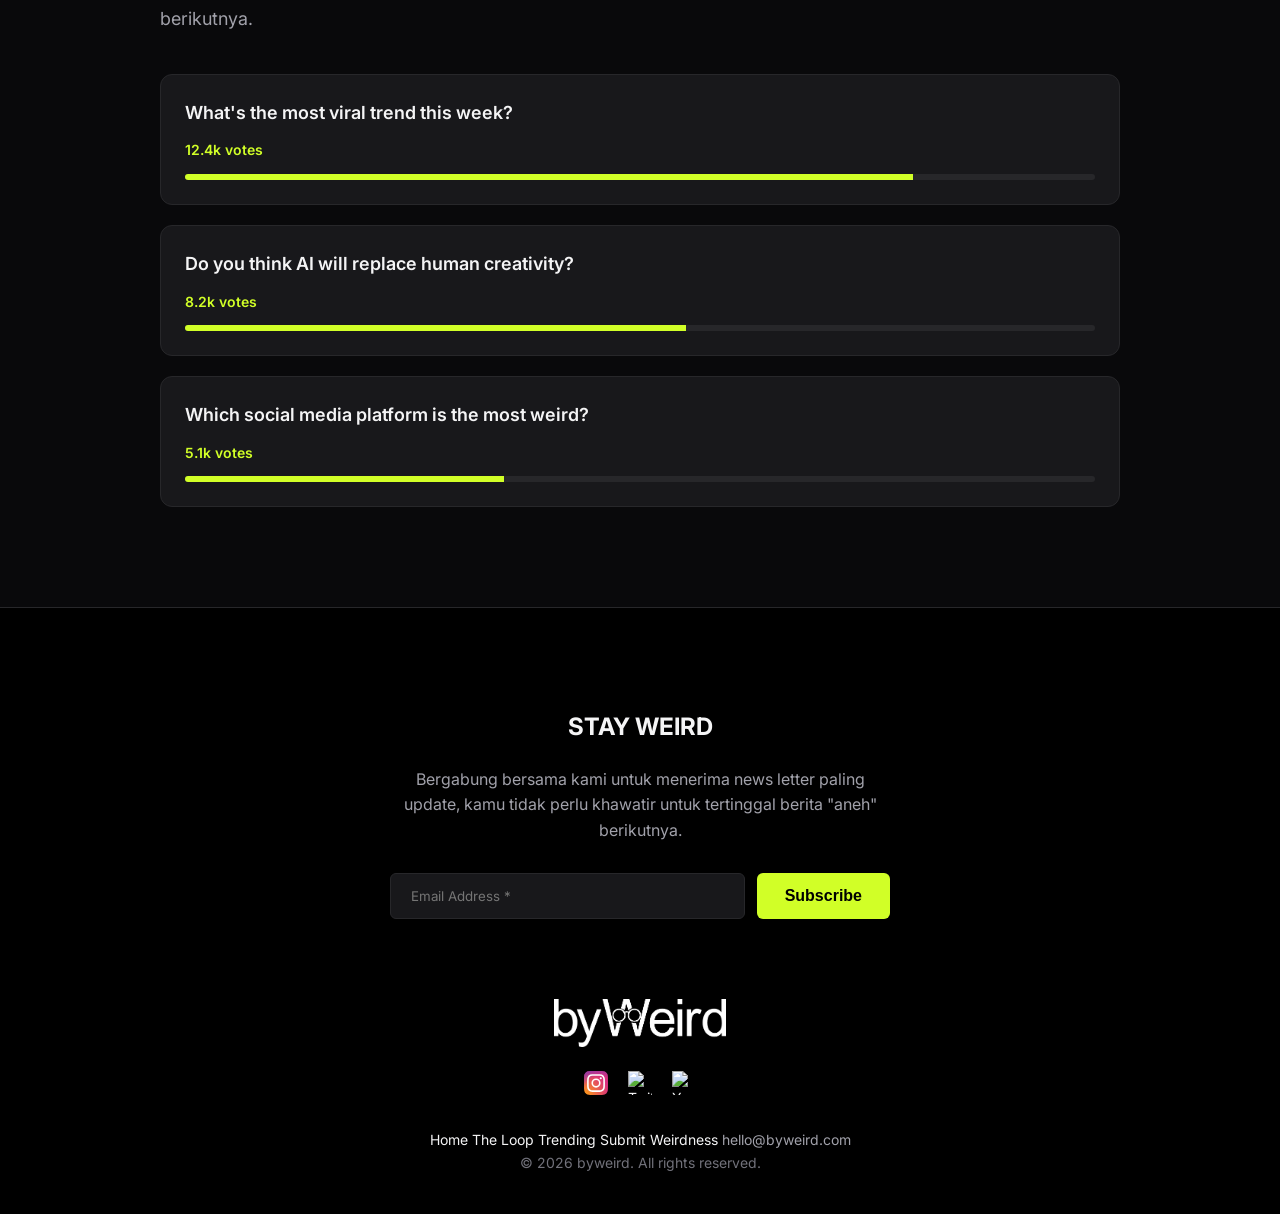
==== commit 6a90bb9e: "Major update: Halaman artikel dinamis, layout berita premium, dan fix semua ukuran logo gambar" ====
--- a/index.html
+++ b/index.html
@@ -11,7 +11,9 @@
     <header>
         <nav class="navbar">
             <div class="logo">
-                <a href="#"><h1>byWeird.</h1></a>
+                <a href="index.html">
+                    <img src="./byweird_Putih.png" alt="byWeird Logo" class="logo-img">
+                </a>
             </div>
             <ul class="nav-links">
                 <li><a href="#home">Home</a></li>
@@ -26,15 +28,15 @@
     </header>
 
     <section id="home" class="hero">
-        <div class="hero-content">
-            <h1 class="hero-logo">byweird.</h1>
-            <h2 class="tagline">Beyond the Algorithm.</h2>
-            <div class="hero-actions">
-                <a href="#explore" class="btn-primary">Explore Trends</a>
-                <a href="#join" class="btn-secondary">Join the Hub</a>
-            </div>
+    <div class="hero-content">
+        <img src="./byweird_Putih.png" alt="byWeird Logo" class="hero-logo">
+
+        <h2 class="tagline">Beyond the Algorithm.</h2>
+        <div class="hero-actions">
+            <a href="#explore" class="btn-primary">Explore Trends</a>
         </div>
-    </section>
+    </div>
+</section>
 
     <section id="the-loop" class="latest-updates">
         <div class="container">
@@ -81,9 +83,22 @@
                 <button type="submit" class="btn-primary">Subscribe</button>
             </form>
         </div>
+
+        <div class="footer-logo">
+            <img src="./byweird_Putih.png" alt="byWeird Logo" class="logo-img">
+        </div>
         
         <div class="footer-bottom">
-            <div class="footer-logo">byweird.</div>
+            <div class="social-links">
+                <a href="https://www.instagram.com/byweird.media/" target="_blank" aria-label="Instagram"><img src="assets/instagram-icon.svg" alt="Instagram"></a>
+                <a href="https://twitter.com/byweird_id" target="_blank" aria-label="Tiktok"><img src="assets/twitter-icon.svg" alt="Twitter"></a>
+                <a href="https://www.youtube.com/@byweird" target="_blank" aria-label="YouTube"><img src="assets/youtube-icon.svg" alt="YouTube"></a>
+            </div>
+            <div class="footer-bottom-links">
+                <a href="#home">Home</a>
+                <a href="#the-loop">The Loop</a>
+                <a href="#trending">Trending</a>
+                <a href="#submit">Submit Weirdness</a>
             <a href="mailto:hello@byweird.com" class="footer-email">hello@byweird.com</a>
             <p>&copy; 2026 byweird. All rights reserved.</p>
         </div>
--- a/style.css
+++ b/style.css
@@ -328,75 +328,116 @@
     width: 100%;
 }
 
+/* --- LEBARIN KONTAINER BERITA --- */
+#the-loop .container {
+    max-width: 1200px !important; /* Lo bisa ganti angkanya ke 1100px atau 1200px kalau masih kurang lebar */
+    max-height: 0% !important; /* Biar ga ada batasan tinggi */
+    margin: 0 auto; /* Biar posisinya tetap rapi di tengah layar */
+}
+
+/* --- STYLING NEWS CARD (VERSI KIRI-KANAN & TEKS RATA KIRI-KANAN) --- */
+.posts-grid {
+    display: flex;
+    flex-direction: column;
+    gap: 24px;
+    width: 100%;
+}
+
 .news-card {
-    display: flex;
-    flex-direction: column; /* Formasi vertikal yang seimbang */
+    display: flex !important;
+    flex-direction: row !important; /* MANTRA UTAMA: Paksa gambar di kiri, teks di kanan */
+    align-items: stretch; /* Memaksa tinggi gambar ngikutin tinggi teks */
     background: var(--secondary-bg);
     border: 1px solid var(--border-color);
-    border-radius: 16px; /* Sudut ujung blok luar dibikin tumpul smooth */
+    border-radius: 16px;
     overflow: hidden;
     width: 100%;
-    max-width: 680px; /* Membatasi lebar kartu biar proporsional di tengah */
-    box-shadow: 0 10px 30px rgba(0, 0, 0, 0.5);
+    min-height: 220px;
     transition: transform 0.3s ease, border-color 0.3s ease, box-shadow 0.3s ease;
 }
 
 .news-card:hover {
     transform: translateY(-4px);
     border-color: var(--accent-color);
-    box-shadow: 0 15px 35px rgba(209, 255, 39, 0.1);
+    box-shadow: 0 10px 30px rgba(209, 255, 39, 0.08);
 }
 
 .news-image {
-    width: 100%;
-    height: 340px; /* Tinggi gambar yang ideal dan pas */
-    overflow: hidden;
+    width: 320px; /* Lebar gambar dikunci di 320px, ga akan melar/menciut */
+    flex-shrink: 0; /* Anti gepeng club */
     position: relative;
-    padding: 16px 16px 0 16px; /* Kasih padding dalam biar gambar ga nempel ujung luar */
+    background: #111;
 }
 
 .news-image img {
+    position: absolute;
+    top: 0;
+    left: 0;
     width: 100%;
     height: 100%;
-    object-fit: cover;
-    border-radius: 12px; /* INI DIA: Ujung gambar dikasih rounded corner smooth */
+    object-fit: cover; /* Biar gambar terpotong rapi secara proporsional */
     display: block;
 }
 
 .news-content {
-    padding: 28px;
+    padding: 24px 32px;
+    flex: 1; /* Sisa ruang di kanan diisi full sama teks */
     display: flex;
     flex-direction: column;
-    gap: 10px;
+    justify-content: center;
 }
 
 .news-category {
-    font-size: 12px;
+    font-size: 13px;
     color: var(--accent-color);
-    font-weight: 600;
+    font-weight: 700;
     text-transform: uppercase;
     letter-spacing: 1.5px;
+    margin-bottom: 12px;
 }
 
 .news-title {
-    font-size: 26px;
+    font-size: 24px;
     font-weight: 800;
     line-height: 1.3;
     color: var(--text-color);
-    margin: 4px 0;
+    margin: 0 0 12px 0;
 }
 
 .news-description {
     color: #a1a1aa;
     font-size: 15px;
     line-height: 1.6;
-    margin-bottom: 10px;
+    margin: 0 0 16px 0;
+    text-align: justify; /* INI DIA: Bikin teks ringkasannya rata kiri dan kanan */
 }
 
 .news-date {
     font-size: 13px;
     color: #71717a;
     font-weight: 500;
+    margin-top: auto; /* Dorong tanggal ke paling bawah */
+}
+
+/* Responsif HP: Biar kalau dibuka di HP, layarnya ga sempit dan otomatis pindah ke atas-bawah */
+@media (max-width: 768px) {
+    .news-card {
+        flex-direction: column !important;
+    }
+    .news-image {
+        width: 100%;
+        height: 200px;
+        min-height: 200px;
+    }
+    .news-image img {
+        position: relative;
+    }
+    .news-content {
+        padding: 20px;
+    }
+    .news-description {
+        text-align: left; /* Khusus di layar HP, rata kiri lebih nyaman dibaca */
+    }
 }
 
 /* Responsif untuk Layar HP */
@@ -466,4 +507,156 @@
         max-width: 100%;
         height: 200px; /* Tinggi gambar di HP */
     }
+}
+
+/* --- STYLING HALAMAN ARTIKEL (BACA BERITA) --- */
+.article-detail {
+    max-width: 800px; /* Lebar dibatasi biar mata ga capek baca dari ujung ke ujung */
+    margin: 100px auto 60px auto;
+    padding: 0 24px;
+}
+
+.article-hero-category {
+    font-size: 14px;
+    color: var(--accent-color);
+    font-weight: 700;
+    text-transform: uppercase;
+    letter-spacing: 2px;
+}
+
+.article-hero-title {
+    font-size: 42px;
+    font-weight: 800;
+    line-height: 1.2;
+    color: var(--text-color);
+    margin: 16px 0;
+}
+
+.article-hero-date {
+    font-size: 15px;
+    color: #71717a;
+    display: block;
+    margin-bottom: 30px;
+}
+
+.article-hero-image {
+    width: 100%;
+    height: 450px;
+    object-fit: cover;
+    border-radius: 16px;
+    margin-bottom: 40px;
+    box-shadow: 0 10px 30px rgba(0,0,0,0.5);
+}
+
+.article-body {
+    font-size: 18px;
+    line-height: 1.8;
+    color: #d4d4d8;
+}
+
+.article-body p {
+    margin-bottom: 24px;
+}
+
+/* Responsif HP */
+@media (max-width: 768px) {
+    .article-hero-title {
+        font-size: 32px;
+    }
+    .article-hero-image {
+        height: 250px;
+    }
+    .article-body {
+        font-size: 16px;
+    }
+}
+/* --- FIXED LOGO STYLING --- */
+.nav-logo {
+    height: 15px; /* Tinggi logo di navbar, atur aja sesuai selera */
+    width: auto;  /* Biar proporsinya otomatis pas, ga gepeng */
+    display: block;
+}
+.footer-logo-img {
+    height: 50px; /* Tinggi logo di footer */
+    width: auto;
+    margin-bottom: 16px;
+    display: block;
+}
+/* --- STYLING SOSIAL MEDIA FOOTER (FIXED) --- */
+.social-links {
+    display: flex;
+    gap: 20px;
+    justify-content: center;
+    margin: 24px 0;
+}
+
+.social-links a {
+    display: inline-flex;
+    transition: transform 0.3s ease;
+}
+
+/* Ganti dari 'svg' ke 'img' biar nge-lock tag <img> lo, Bre! */
+.social-links img {
+    width: 24px;  /* Ukuran ikon pas, ga kekecilan/kegedean */
+    height: 24px;
+    object-fit: contain;
+    transition: transform 0.3s ease, filter 0.3s ease;
+}
+
+/* Efek glow hijau neon pas kursor lo nempel di ikon */
+.social-links a:hover img {
+    transform: translateY(-4px); /* Ikon naik dikit */
+    filter: drop-shadow(0 0 6px var(--accent-color)); /* Glow neon hijau! */
+}
+/* ==========================================================================
+   FIX UKURAN LOGO UTAMA BYWEIRD (ATAS & BAWAH)
+   ========================================================================== */
+
+/* 1. Logo Utama di Navbar (Atas) */
+.navbar .logo-img {
+    height: 32px;      /* Tinggi pas biar sejajar rapi sama menu navbar */
+    width: auto;       /* Biar proporsinya otomatis pas, gak gepeng */
+    display: block;
+}
+
+/* 2. Logo Utama di Footer (Bawah) */
+.footer-logo .logo-img {
+    height: 48px;      /* Ukuran proporsional buat di footer */
+    width: auto;       /* Biar gak gepeng */
+    display: block;
+    margin: 0 auto;    /* Biar posisinya pas di tengah-tengah footer */
+}
+/* ==========================================================================
+   RAMPINGKAN HEADER/NAVBAR ATAS BIAR SLEEK & PAS
+   ========================================================================== */
+
+/* 1. Sesuaikan padding-top pada HTML agar jarak konten pas */
+html {
+    padding-top: 60px !important; /* Diturunkan dari 80px biar gak ada celah kosong */
+}
+
+/* 2. Tipiskan padding navbar atas-bawah */
+.navbar {
+    padding: 12px 5% !important; /* Diturunkan dari 20px biar navbar gak terlalu tebal */
+}
+
+/* 3. Rampingkan ukuran logo utama di navbar */
+.navbar .logo-img {
+    height: 24px !important; /* Diturunkan dari 32px biar kelihatan super sleek */
+    width: auto;
+    display: block;
+}
+/* ==========================================================================
+   ATUR UKURAN LOGO TENGAH (HERO/HOMEPAGE) BIAR PAS & RESPONSIF
+   ========================================================================== */
+
+/* Mengatur ukuran gambar logo tengah agar tidak kebablasan */
+img.hero-logo, 
+.hero-logo img,
+.hero-content img {
+    max-width: 280px; /* Batasi lebar maksimal logo (bisa lo ganti sesuai selera, misal 250px - 350px) */
+    width: 100%;      /* Supaya otomatis mengecil mengikuti layar HP */
+    height: auto;     /* Menjaga rasio gambar biar gak gepeng/distorsi */
+    margin: 0 auto 20px auto; /* Memposisikan di tengah dan memberi jarak ke tagline di bawahnya */
+    display: block;
 }
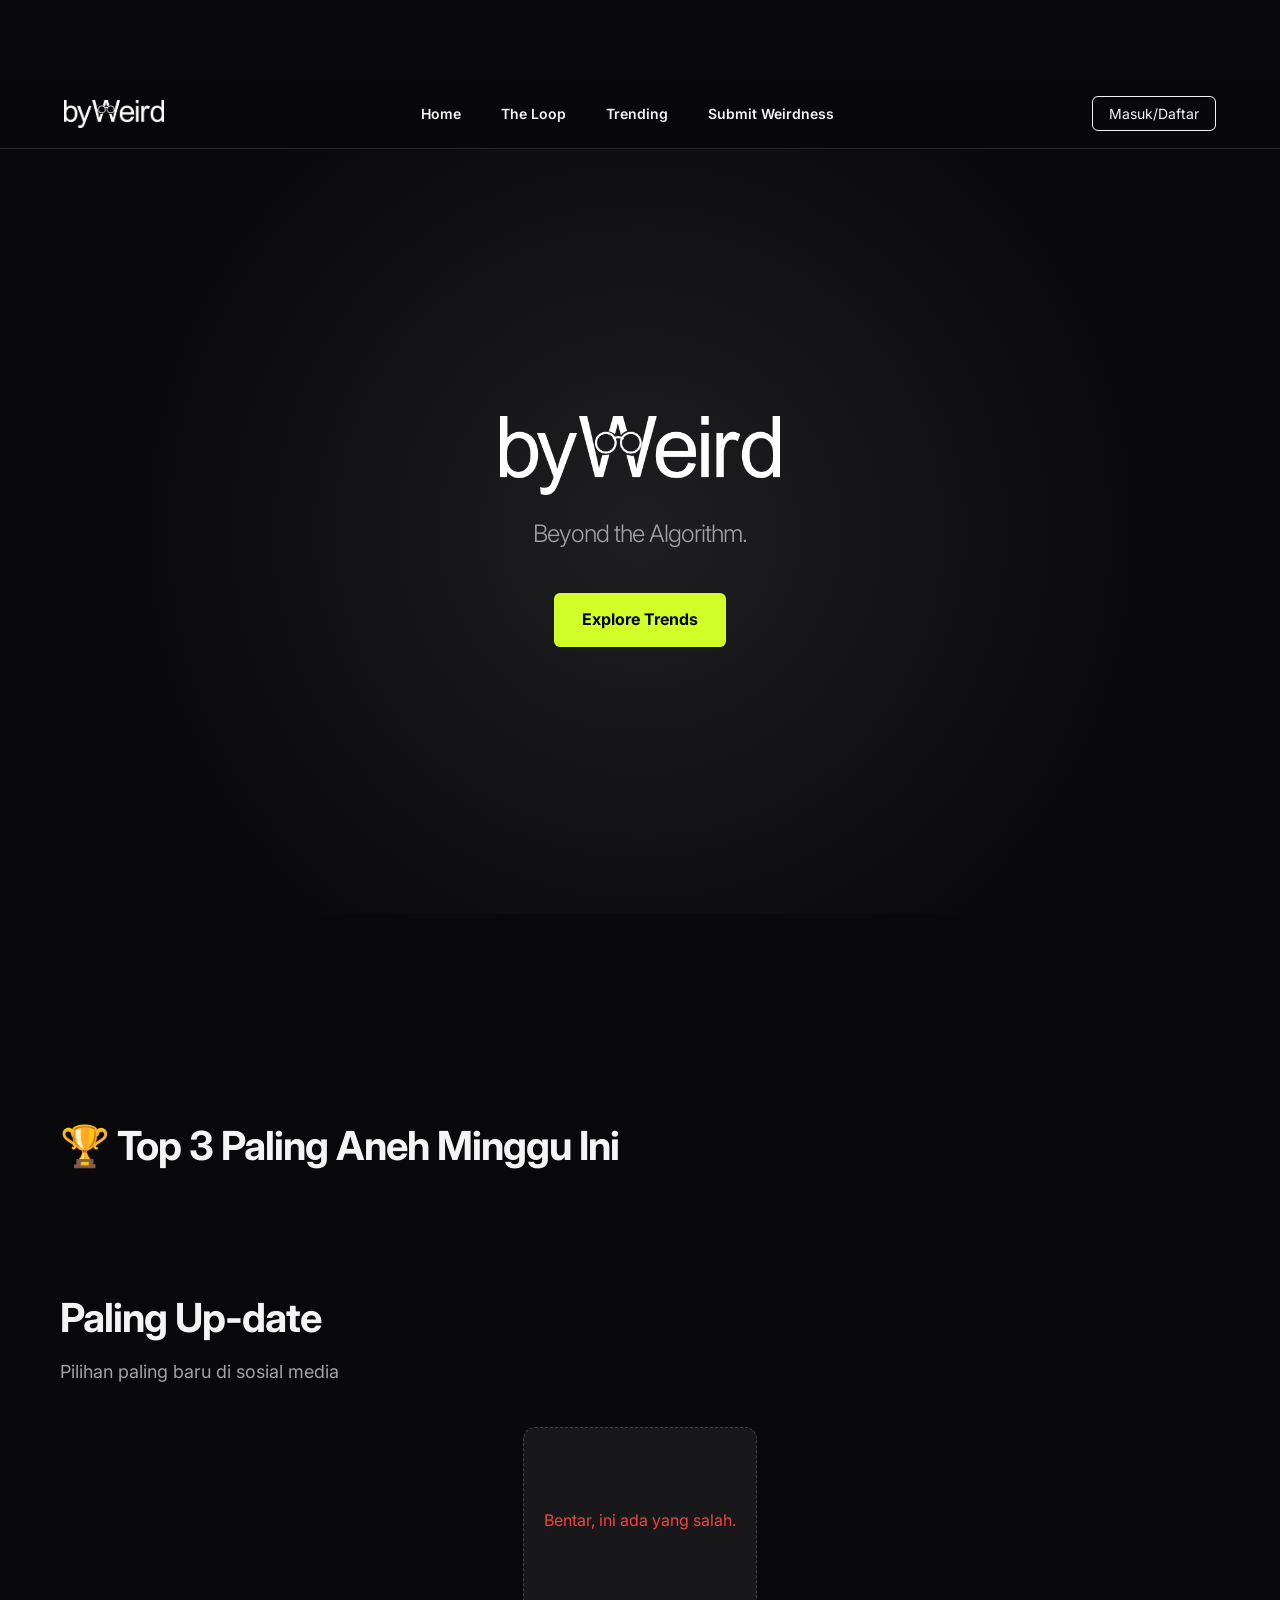
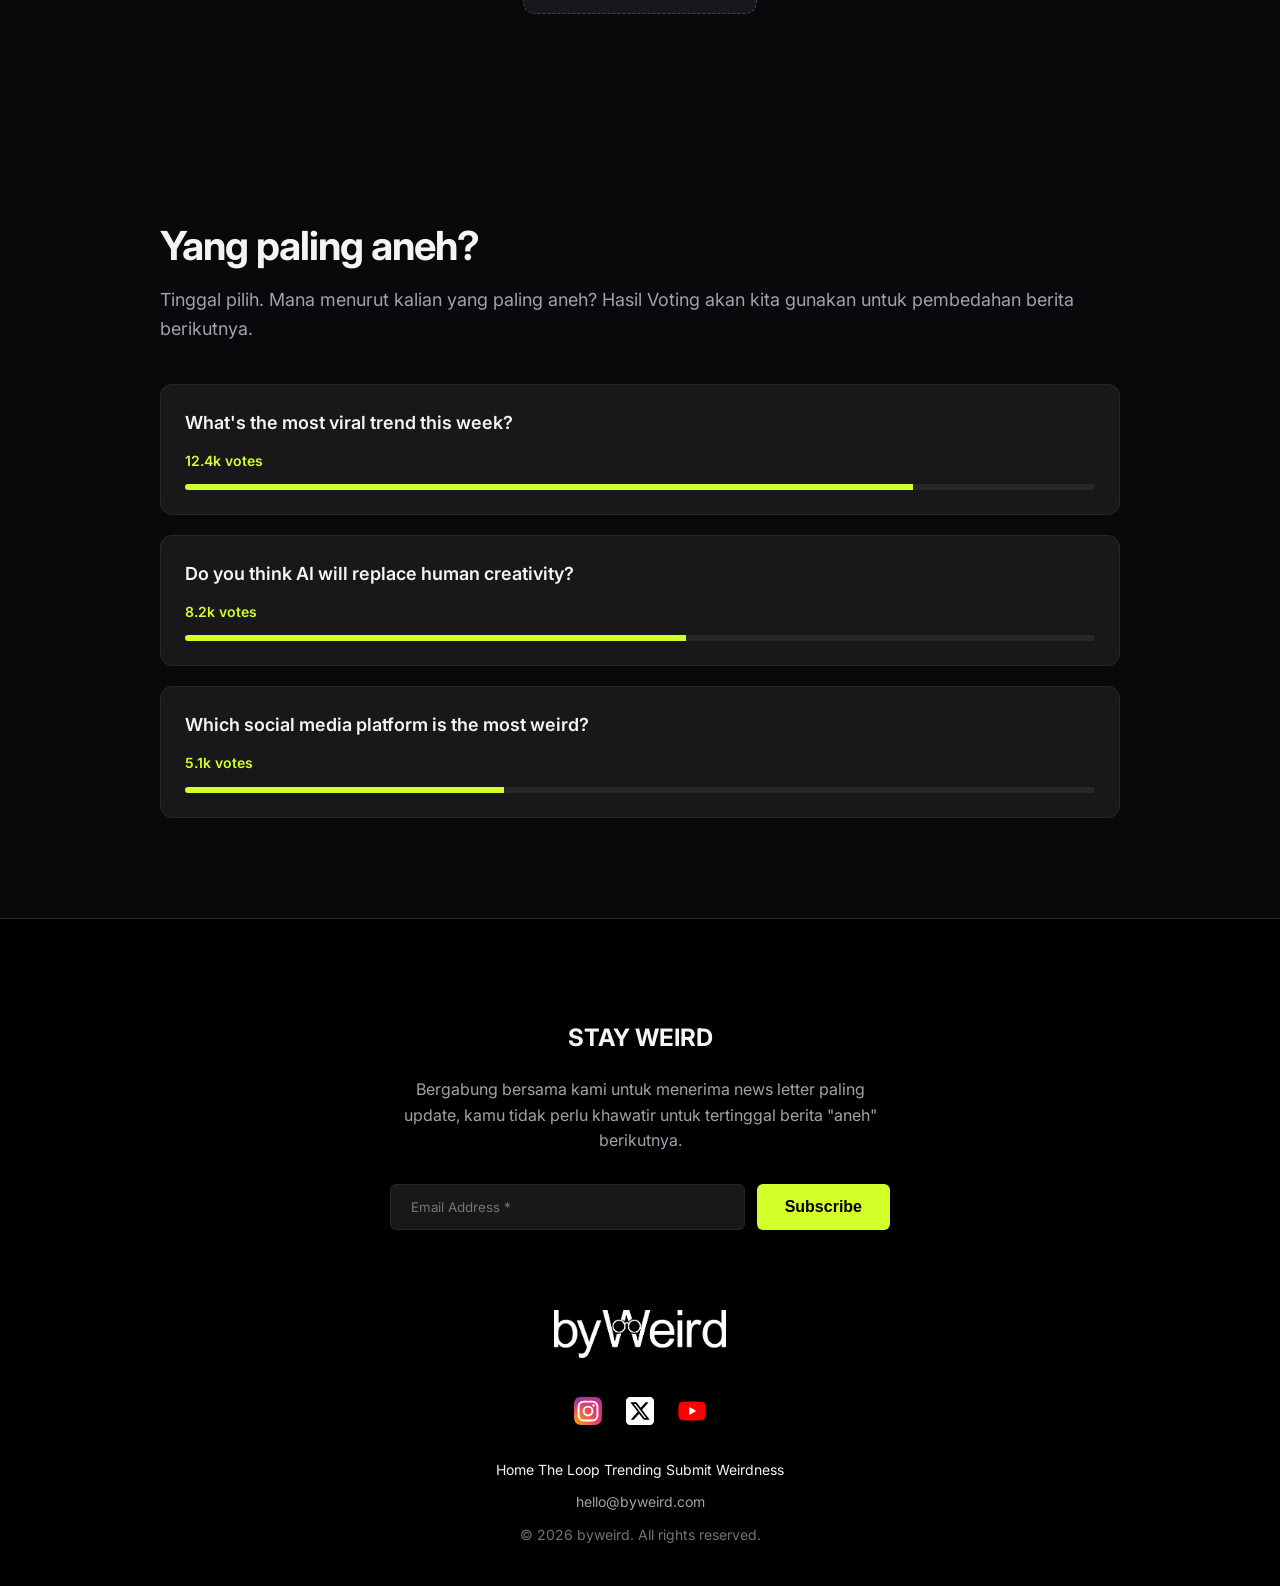
==== commit 041144e8: "Fitur vote interaktif: Tombol hover dan layout responsif" ====
--- a/index.html
+++ b/index.html
@@ -40,11 +40,17 @@
 
     <section id="the-loop" class="latest-updates">
         <div class="container">
+            <section id="top-weird">
+    <h2>🏆 Top 3 Paling Aneh Minggu Ini</h2>
+    <div id="top3-container">
+        <!-- Nanti diisi otomatis sama JS -->
+    </div>
+</section>
             <h2>Paling Up-date</h2>
             <p class="subtitle">Pilihan paling baru di sosial media</p>
             
             <div class="posts-grid" id="newsContainer">
-                <div class="empty-state">Loading berita terkini...</div>
+                <div class="empty-state">Loading bentar..</div>
             </div>
         </div>
     </section>
@@ -91,7 +97,7 @@
         <div class="footer-bottom">
             <div class="social-links">
                 <a href="https://www.instagram.com/byweird.media/" target="_blank" aria-label="Instagram"><img src="assets/instagram-icon.svg" alt="Instagram"></a>
-                <a href="https://twitter.com/byweird_id" target="_blank" aria-label="Tiktok"><img src="assets/twitter-icon.svg" alt="Twitter"></a>
+                <a href="https://twitter.com/byweird_id" target="_blank" aria-label="Tiktok"><img src="assets/x-icon.svg" alt="Twitter"></a>
                 <a href="https://www.youtube.com/@byweird" target="_blank" aria-label="YouTube"><img src="assets/youtube-icon.svg" alt="YouTube"></a>
             </div>
             <div class="footer-bottom-links">
@@ -99,6 +105,7 @@
                 <a href="#the-loop">The Loop</a>
                 <a href="#trending">Trending</a>
                 <a href="#submit">Submit Weirdness</a>
+            </div>
             <a href="mailto:hello@byweird.com" class="footer-email">hello@byweird.com</a>
             <p>&copy; 2026 byweird. All rights reserved.</p>
         </div>
--- a/style.css
+++ b/style.css
@@ -570,93 +570,106 @@
         font-size: 16px;
     }
 }
-/* --- FIXED LOGO STYLING --- */
-.nav-logo {
-    height: 15px; /* Tinggi logo di navbar, atur aja sesuai selera */
-    width: auto;  /* Biar proporsinya otomatis pas, ga gepeng */
-    display: block;
-}
-.footer-logo-img {
-    height: 50px; /* Tinggi logo di footer */
-    width: auto;
-    margin-bottom: 16px;
-    display: block;
-}
-/* --- STYLING SOSIAL MEDIA FOOTER (FIXED) --- */
+/* ==========================================================================
+   FIX UKURAN SEMUA LOGO (ATAS, TENGAH, BAWAH)
+   ========================================================================== */
+
+/* 1. Logo Utama di Navbar (Atas) */
+.navbar .logo a img,
+.navbar .logo-img {
+    height: 28px !important; 
+    width: auto !important;
+    display: block;
+}
+
+/* 2. Logo Hero di Homepage (Tengah) */
+.hero-content img,
+img.hero-logo {
+    max-width: 280px !important; 
+    height: auto !important;
+    margin: 0 auto 20px auto !important;
+    display: block;
+}
+
+/* 3. Logo di Footer (Bawah) */
+.footer-logo img,
+.footer-logo .logo-img {
+    height: 48px !important;
+    width: auto !important;
+    margin: 0 auto 15px auto !important;
+    display: block;
+}
+/* ==========================================================================
+   FIX UKURAN IKON SOSIAL MEDIA FOOTER
+   ========================================================================== */
 .social-links {
     display: flex;
-    gap: 20px;
+    gap: 24px; /* Jarak antar logo sosmed */
     justify-content: center;
+    align-items: center;
     margin: 24px 0;
 }
 
-.social-links a {
-    display: inline-flex;
-    transition: transform 0.3s ease;
-}
-
-/* Ganti dari 'svg' ke 'img' biar nge-lock tag <img> lo, Bre! */
 .social-links img {
-    width: 24px;  /* Ukuran ikon pas, ga kekecilan/kegedean */
-    height: 24px;
+    width: 28px !important;  /* Kunci ukuran lebar ikon */
+    height: 28px !important; /* Kunci ukuran tinggi ikon */
     object-fit: contain;
+    display: block;
     transition: transform 0.3s ease, filter 0.3s ease;
 }
 
-/* Efek glow hijau neon pas kursor lo nempel di ikon */
+/* Efek nyala neon hijau pas disentuh kursor */
 .social-links a:hover img {
-    transform: translateY(-4px); /* Ikon naik dikit */
-    filter: drop-shadow(0 0 6px var(--accent-color)); /* Glow neon hijau! */
+    transform: translateY(-4px); 
+    filter: drop-shadow(0 0 8px var(--accent-color));
 }
 /* ==========================================================================
-   FIX UKURAN LOGO UTAMA BYWEIRD (ATAS & BAWAH)
+   STYLING FOOTER PHOTOCARD & TOMBOL VOTE (WEIRD / NOT WEIRD)
    ========================================================================== */
 
-/* 1. Logo Utama di Navbar (Atas) */
-.navbar .logo-img {
-    height: 32px;      /* Tinggi pas biar sejajar rapi sama menu navbar */
-    width: auto;       /* Biar proporsinya otomatis pas, gak gepeng */
-    display: block;
-}
-
-/* 2. Logo Utama di Footer (Bawah) */
-.footer-logo .logo-img {
-    height: 48px;      /* Ukuran proporsional buat di footer */
-    width: auto;       /* Biar gak gepeng */
-    display: block;
-    margin: 0 auto;    /* Biar posisinya pas di tengah-tengah footer */
-}
 /* ==========================================================================
-   RAMPINGKAN HEADER/NAVBAR ATAS BIAR SLEEK & PAS
+   FIX POSISI TANGGAL DI KIRI & TOMBOL DI KANAN
    ========================================================================== */
-
-/* 1. Sesuaikan padding-top pada HTML agar jarak konten pas */
-html {
-    padding-top: 60px !important; /* Diturunkan dari 80px biar gak ada celah kosong */
-}
-
-/* 2. Tipiskan padding navbar atas-bawah */
-.navbar {
-    padding: 12px 5% !important; /* Diturunkan dari 20px biar navbar gak terlalu tebal */
-}
-
-/* 3. Rampingkan ukuran logo utama di navbar */
-.navbar .logo-img {
-    height: 24px !important; /* Diturunkan dari 32px biar kelihatan super sleek */
-    width: auto;
-    display: block;
+.news-footer {
+    display: flex !important;
+    justify-content: space-between !important; /* Mantra ini yang misahin mereka ke kiri & kanan */
+    align-items: center !important;
+    width: 100% !important; /* Paksa ambil lebar full biar space-between-nya kerja */
+    margin-top: auto !important;
+    padding-top: 16px;
+    border-top: 1px solid rgba(255, 255, 255, 0.05); /* Garis pemisah tipis, sesuaikan kalau gak mau pakai */
+}
+
+/* Biar tanggalnya rapi */
+.news-date {
+    margin: 0 !important;
+    font-size: 13px;
+    color: #71717a;
 }
 /* ==========================================================================
-   ATUR UKURAN LOGO TENGAH (HERO/HOMEPAGE) BIAR PAS & RESPONSIF
+   STYLE TOMBOL VOTE (BOXED & HOVER EFFECT)
    ========================================================================== */
-
-/* Mengatur ukuran gambar logo tengah agar tidak kebablasan */
-img.hero-logo, 
-.hero-logo img,
-.hero-content img {
-    max-width: 280px; /* Batasi lebar maksimal logo (bisa lo ganti sesuai selera, misal 250px - 350px) */
-    width: 100%;      /* Supaya otomatis mengecil mengikuti layar HP */
-    height: auto;     /* Menjaga rasio gambar biar gak gepeng/distorsi */
-    margin: 0 auto 20px auto; /* Memposisikan di tengah dan memberi jarak ke tagline di bawahnya */
-    display: block;
-}+.btn-vote-weird {
+    background-color: #ffffff; /* Background putih biar kelihatan bloknya */
+    color: #000000;            /* Teks hitam */
+    border: none;
+    padding: 6px 12px;
+    border-radius: 6px;        /* Sudut membulat dikit */
+    font-weight: 700;
+    font-size: 12px;
+    cursor: pointer;
+    transition: all 0.2s ease;
+    min-width: 80px;           /* Biar gak berubah-ubah lebarnya */
+}
+
+/* Mengatur teks ganti */
+.btn-vote-weird .hover-text { display: none; }
+
+/* Pas di-hover: ganti teks dan kasih efek */
+.btn-vote-weird:hover {
+    background-color: var(--accent-color); /* Berubah jadi hijau neon */
+    transform: scale(1.05);
+}
+
+.btn-vote-weird:hover .default-text { display: none; }
+.btn-vote-weird:hover .hover-text { display: inline; }
